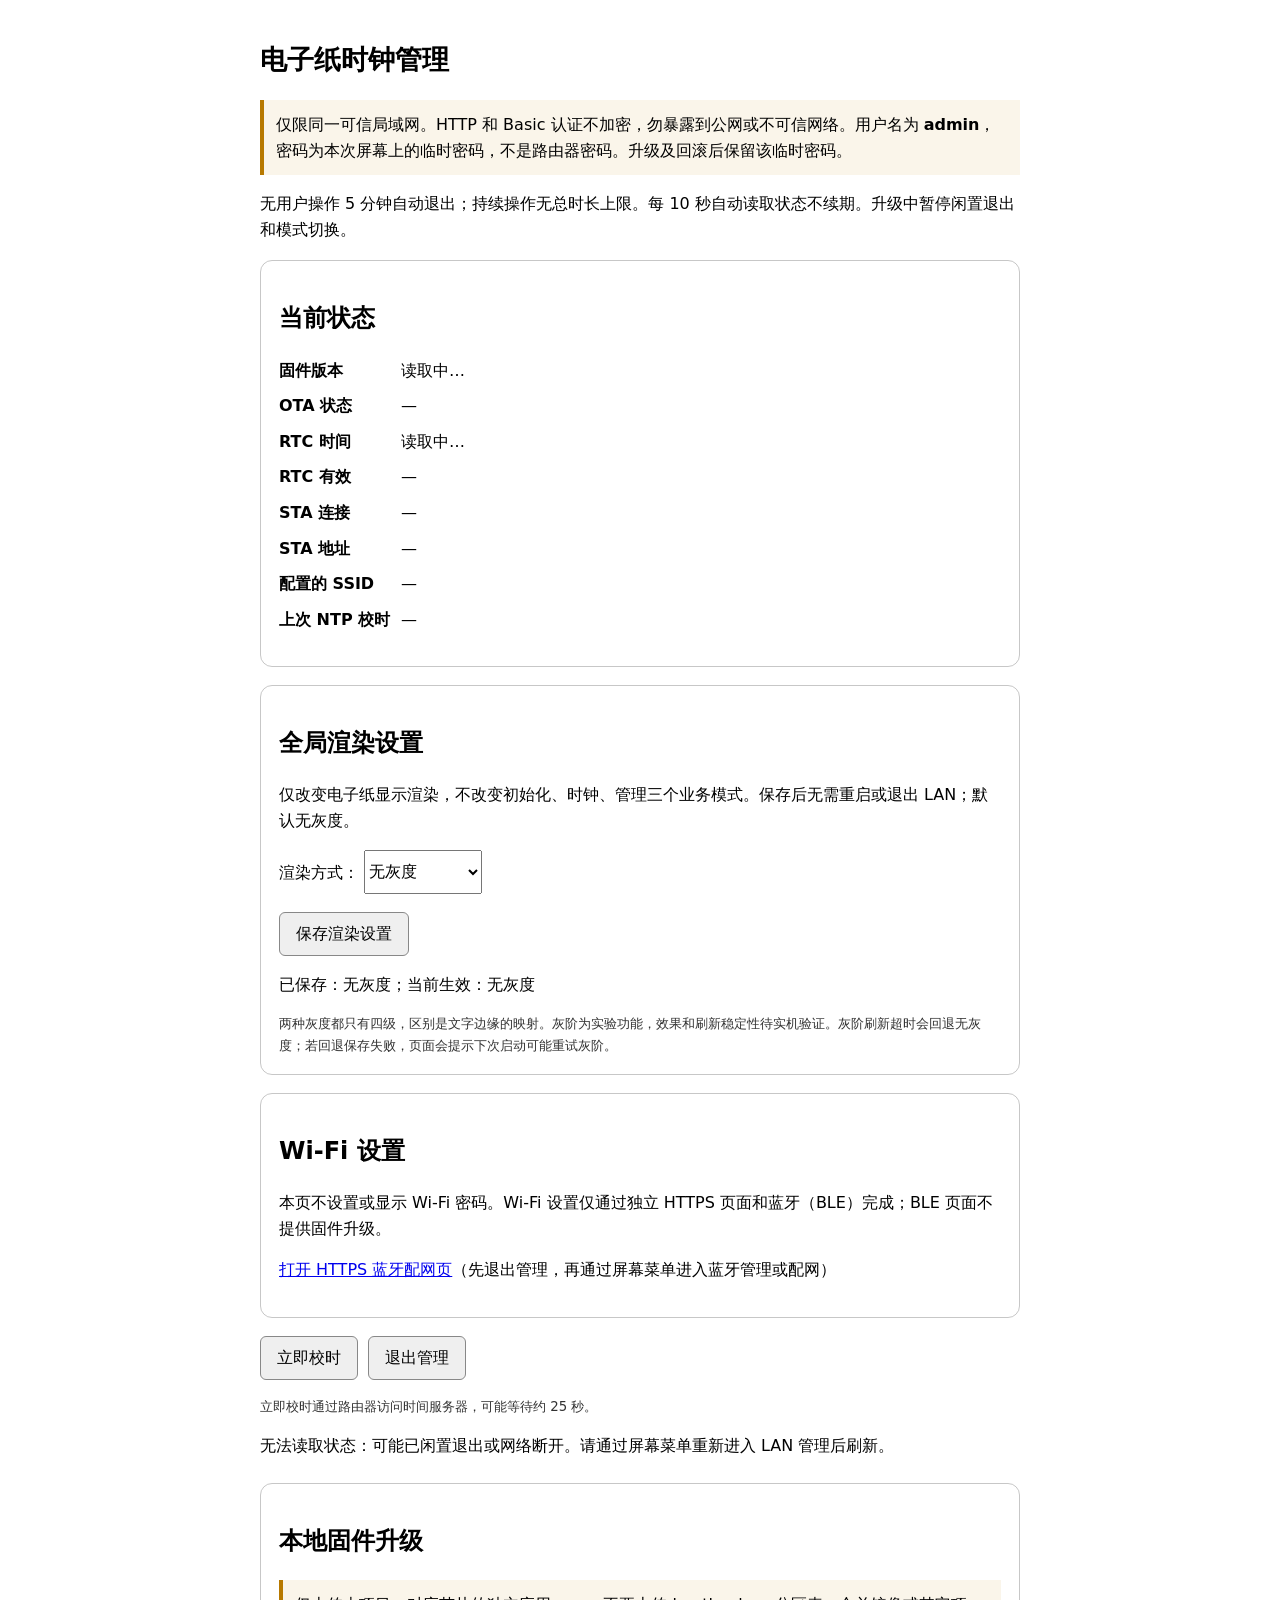
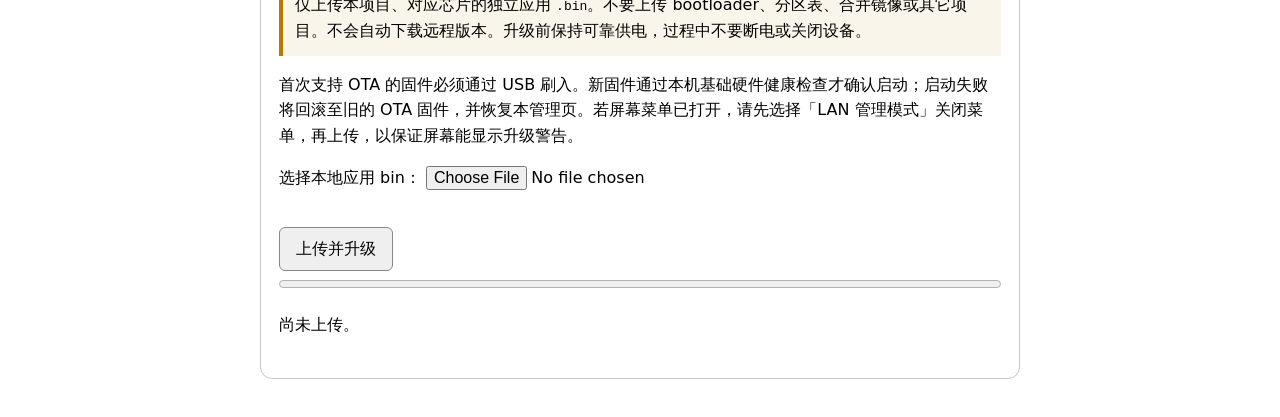
==== main/admin.html @ d1e7cb34 "Add persisted global mono, linear-gray and contour-gray rendering modes" ====
<!doctype html>
<html lang="zh-CN">
<head>
<meta charset="utf-8">
<meta name="viewport" content="width=device-width,initial-scale=1">
<title>电子纸时钟管理</title>
<style>
:root{color-scheme:light dark;font-family:system-ui,sans-serif;line-height:1.6}body{max-width:760px;margin:auto;padding:20px}h1{font-size:1.7rem}section{border:1px solid #8887;border-radius:12px;padding:18px;margin:18px 0}.notice{border-left:4px solid #b77900;padding:12px;background:#bb880015}dl{display:grid;grid-template-columns:7em 1fr;gap:10px}dt{font-weight:bold}dd{margin:0;overflow-wrap:anywhere}button,input,select{font:inherit;box-sizing:border-box;min-height:44px;max-width:100%}button{padding:8px 16px;cursor:pointer;border:1px solid #888;border-radius:6px}button:disabled{cursor:wait;opacity:.6}.actions{display:flex;flex-wrap:wrap;gap:10px;margin-top:18px}small{display:block;opacity:.8}#message,#ota-message{white-space:pre-wrap;overflow-wrap:anywhere;min-height:2em}progress{width:100%}@media(max-width:440px){body{padding:12px}section{padding:12px}dl{grid-template-columns:6em 1fr}.actions button{width:100%}}
</style>
</head>
<body>
<h1>电子纸时钟管理</h1>
<p class="notice">仅限同一可信局域网。HTTP 和 Basic 认证不加密，勿暴露到公网或不可信网络。用户名为 <b>admin</b>，密码为本次屏幕上的临时密码，不是路由器密码。升级及回滚后保留该临时密码。</p>
<p>无用户操作 5 分钟自动退出；持续操作无总时长上限。每 10 秒自动读取状态不续期。升级中暂停闲置退出和模式切换。</p>
<section aria-labelledby="status-title">
<h2 id="status-title">当前状态</h2>
<dl>
<dt>固件版本</dt><dd id="version">读取中…</dd>
<dt>OTA 状态</dt><dd id="ota-state">—</dd>
<dt>RTC 时间</dt><dd id="rtc">读取中…</dd>
<dt>RTC 有效</dt><dd id="valid">—</dd>
<dt>STA 连接</dt><dd id="connected">—</dd>
<dt>STA 地址</dt><dd id="ip">—</dd>
<dt>配置的 SSID</dt><dd id="ssid">—</dd>
<dt>上次 NTP 校时</dt><dd id="sync">—</dd>
</dl>
</section>
<section aria-labelledby="render-title">
<h2 id="render-title">全局渲染设置</h2>
<p>仅改变电子纸显示渲染，不改变初始化、时钟、管理三个业务模式。保存后无需重启或退出 LAN；默认无灰度。</p>
<label for="render-mode">渲染方式：</label>
<select id="render-mode">
<option value="mono">无灰度</option>
<option value="linear">线性灰度</option>
<option value="ink_match">轮廓匹配四灰</option>
</select>
<div class="actions"><button id="save-render" type="button">保存渲染设置</button></div>
<p>已保存：<span id="saved-render">无灰度</span>；当前生效：<span id="active-render">无灰度</span></p>
<p id="render-warning" role="status" aria-live="polite"></p>
<small>两种灰度都只有四级，区别是文字边缘的映射。灰阶为实验功能，效果和刷新稳定性待实机验证。灰阶刷新超时会回退无灰度；若回退保存失败，页面会提示下次启动可能重试灰阶。</small>
</section>
<section aria-labelledby="wifi-title">
<h2 id="wifi-title">Wi-Fi 设置</h2>
<p>本页不设置或显示 Wi-Fi 密码。Wi-Fi 设置仅通过独立 HTTPS 页面和蓝牙（BLE）完成；BLE 页面不提供固件升级。</p>
<p><a href="https://billxc.github.io/epaper-clock/" target="_blank" rel="noopener noreferrer">打开 HTTPS 蓝牙配网页</a>（先退出管理，再通过屏幕菜单进入蓝牙管理或配网）</p>
</section>
<div class="actions">
<button id="sync-now" type="button">立即校时</button>
<button id="exit" type="button">退出管理</button>
</div>
<p><small>立即校时通过路由器访问时间服务器，可能等待约 25 秒。</small></p>
<p id="message" role="status" aria-live="polite"></p>
<section aria-labelledby="ota-title">
<h2 id="ota-title">本地固件升级</h2>
<p class="notice">仅上传本项目、对应芯片的独立应用 <code>.bin</code>。不要上传 bootloader、分区表、合并镜像或其它项目。不会自动下载远程版本。升级前保持可靠供电，过程中不要断电或关闭设备。</p>
<p>首次支持 OTA 的固件必须通过 USB 刷入。新固件通过本机基础硬件健康检查才确认启动；启动失败将回滚至旧的 OTA 固件，并恢复本管理页。若屏幕菜单已打开，请先选择「LAN 管理模式」关闭菜单，再上传，以保证屏幕能显示升级警告。</p>
<label for="firmware">选择本地应用 bin：</label>
<input id="firmware" type="file" accept=".bin,application/octet-stream">
<div class="actions"><button id="upgrade" type="button">上传并升级</button></div>
<progress id="progress" value="0" max="100" aria-label="固件上传进度"></progress>
<p id="ota-message" role="status" aria-live="polite">尚未上传。</p>
</section>
<script>
'use strict';
const byId = id => document.getElementById(id);
let busy = false, ended = false, upgrading = false, baselineBoot = null;
let renderDirty = false;
const renderNames = {mono:'无灰度', linear:'线性灰度', ink_match:'轮廓匹配四灰'};
const canonicalRender = mode => Object.hasOwn(renderNames, mode) ? mode : 'mono';
const message = text => { byId('message').textContent = text; };
const otaMessage = text => { byId('ota-message').textContent = text; };
function controls(disabled) {
  document.querySelectorAll('button,input,select').forEach(el => { el.disabled = disabled; });
}
async function request(path, body, timeout = 35000) {
  const options = {credentials: 'same-origin', cache: 'no-store', signal: AbortSignal.timeout(timeout)};
  if (body !== undefined) {
    options.method = 'POST';
    options.headers = {'Content-Type': 'application/json'};
    options.body = JSON.stringify(body);
  }
  // Browser owns Basic auth. No password or recovery credential in JS/storage.
  const response = await fetch(path, options);
  const data = await response.json();
  if (!response.ok || data.ok === false) throw new Error(data.error || '请求失败');
  return data;
}
function render(data) {
  baselineBoot = data.boot_id;
  byId('version').textContent = data.appversion || '未知';
  // Old firmware/browser mocks lack these fields: retain the mono default.
  const saved = canonicalRender(data.render_mode);
  const active = canonicalRender(data.active_render_mode);
  byId('saved-render').textContent = renderNames[saved];
  byId('active-render').textContent = renderNames[active];
  byId('render-warning').textContent = data.render_warning || '';
  // Polling reports the device state but never clobbers an unsaved selection.
  if (!renderDirty) byId('render-mode').value = saved;
  byId('rtc').textContent = data.rtc_time || '无有效时间';
  byId('valid').textContent = data.rtc_valid ? '有效' : '无效，建议校时';
  byId('connected').textContent = data.sta_connected ? '已连接' : '未连接';
  byId('ip').textContent = data.sta_ip || '—';
  byId('ssid').textContent = data.ssid || '未配置';
  byId('sync').textContent = data.last_sync > 0 ? new Date(data.last_sync * 1000).toLocaleString() : '尚无成功记录';
  const ota = data.ota || {};
  const names = {idle:'待机', uploading:'上传中', verifying:'校验中', rebooting:'重启中', success:'升级成功', rollback:'已回滚', error:'升级失败'};
  byId('ota-state').textContent = `${names[ota.state] || ota.state || '未知'}：${ota.message || ''}`;
}
async function poll() {
  if (busy || ended) return;
  try {
    const data = await request('/api/status');
    if (ended || busy) return;
    render(data);
    // Also handle another browser uploading or a page refreshed during reboot.
    if (data.ota && data.ota.busy) {
      busy = upgrading = true;
      controls(true);
      otaMessage('设备正在升级，请勿断电。等待重启并自动重连…');
      void reconnect(data.boot_id);
    }
  } catch (_) {
    if (!ended && !busy) message('无法读取状态：可能已闲置退出或网络断开。请通过屏幕菜单重新进入 LAN 管理后刷新。');
  }
}
async function command(path, exits) {
  if (busy || ended) return;
  busy = true;
  controls(true);
  message(path === '/api/sync' ? '正在校时，请稍候（最多约 25 秒）…' : '正在退出…');
  try {
    await request(path, {});
    if (exits) {
      ended = true;
      clearInterval(timer);
      message('已退出管理，可关闭此页面。');
    } else message('校时成功。');
  } catch (error) {
    message(`操作未确认成功：${error.message}。请确认设备状态。`);
  } finally {
    busy = false;
    if (!ended) { controls(false); void poll(); }
  }
}
byId('render-mode').addEventListener('change', () => { renderDirty = true; });
byId('save-render').addEventListener('click', async event => {
  if (!event.isTrusted || busy || ended) return;
  const mode = byId('render-mode').value;
  busy = true;
  controls(true);
  message('正在保存渲染设置…');
  try {
    const data = await request('/api/render-mode', {mode});
    renderDirty = false;
    render(data);
    message(`渲染设置已保存：${renderNames[canonicalRender(data.render_mode)]}；当前生效：${renderNames[canonicalRender(data.active_render_mode)]}。不同则等待屏幕安全刷新，页面会自动更新。`);
  } catch (error) {
    // Keep the user's selection for retry, including after a 409 or NVS error.
    renderDirty = true;
    message(`渲染设置未确认保存：${error.message}。请查看已保存状态后重试。`);
  } finally {
    busy = false;
    if (!ended) { controls(false); void poll(); }
  }
});
// Only trusted, explicit user click/key events renew the session; no timers,
// load events, pointer motion, focus, synthetic events or polling renew it.
let lastActivity = -Infinity;
function activity(event) {
  if (!event.isTrusted || ended || busy || event.repeat) return;
  const now = performance.now();
  if (now - lastActivity < 1500) return;
  lastActivity = now;
  void request('/api/activity', {}).catch(() => {});
}
document.addEventListener('click', activity, true);
document.addEventListener('keydown', activity, true);
byId('sync-now').addEventListener('click', event => { if (event.isTrusted) void command('/api/sync', false); });
byId('exit').addEventListener('click', event => { if (event.isTrusted) void command('/api/exit', true); });
const sleep = ms => new Promise(resolve => setTimeout(resolve, ms));
async function reconnect(oldBoot) {
  // GET only: reconnection never holds the 5-minute management window open.
  const deadline = Date.now() + 240000;
  for (let attempt = 0; attempt < 90 && Date.now() < deadline; ++attempt) {
    await sleep(2000);
    try {
      const data = await request('/api/status', undefined, 3000);
      const ota = data.ota || {};
      if (data.boot_id !== oldBoot && (ota.state === 'success' || ota.state === 'rollback')) {
        render(data);
        otaMessage(ota.state === 'success'
          ? `升级成功，已重新连接。当前版本：${data.appversion}（目标：${ota.expected_version}）。闲置 5 分钟返回时钟。`
          : `新固件未成功启动，已回滚并恢复服务。当前版本：${data.appversion}；尝试版本：${ota.expected_version}。`);
        busy = upgrading = false;
        controls(false);
        return;
      }
      if (ota.state === 'error' && !ota.busy) {
        render(data);
        otaMessage(`升级失败：${ota.message}。未切换启动固件，可重新选择文件上传。`);
        busy = upgrading = false;
        controls(false);
        return;
      }
      if (data.boot_id === oldBoot && !ota.busy &&
          ['idle', 'success', 'rollback'].includes(ota.state)) {
        render(data);
        otaMessage('设备仍在原管理会话，未确认本次上传/重启。旧固件继续服务，可重新上传；不是新的升级成功结果。');
        busy = upgrading = false;
        controls(false);
        return;
      }
    } catch (_) { /* Reboot temporarily removes the HTTP server. */ }
  }
  busy = upgrading = false;
  controls(false);
  otaMessage('未能确认重启结果。请查看屏幕；如已闲置退出，请重新进入 LAN 管理并刷新。不要在状态不明时断电。');
}
byId('upgrade').addEventListener('click', async event => {
  if (!event.isTrusted || busy || ended) return;
  const file = byId('firmware').files[0];
  if (!file || !/\.bin$/i.test(file.name) || !file.size) {
    otaMessage('请选择非空的本地应用 .bin 文件。');
    return;
  }
  busy = upgrading = true;
  controls(true);
  let oldBoot;
  try {
    // Fresh discriminator prevents confusing a previous OTA result with this
    // upload, including when the new build deliberately keeps the same version.
    const data = await request('/api/status');
    oldBoot = data.boot_id;
  } catch (_) {
    otaMessage('无法连接设备，未开始上传。请确认仍处于 LAN 管理。');
    busy = upgrading = false;
    controls(false);
    return;
  }
  const xhr = new XMLHttpRequest();
  xhr.open('POST', '/api/ota');
  xhr.withCredentials = true;
  xhr.timeout = 660000;
  xhr.setRequestHeader('Content-Type', 'application/octet-stream');
  byId('progress').value = 0;
  otaMessage('正在上传 0%，请勿断电…');
  xhr.upload.onprogress = progress => {
    if (progress.lengthComputable) {
      const percent = Math.round(progress.loaded / progress.total * 100);
      byId('progress').value = percent;
      otaMessage(`正在上传 ${percent}%，请勿断电…`);
    }
  };
  xhr.upload.onload = () => {
    byId('progress').removeAttribute('value');
    otaMessage('上传完成，设备正在写入/校验镜像，请勿断电…');
  };
  xhr.onload = () => {
    if (xhr.status >= 200 && xhr.status < 300) {
      otaMessage('校验通过，正在重启。自动重连并确认新版本/回滚结果…');
      void reconnect(oldBoot);
    } else {
      let reason = '上传被拒绝';
      try { reason = JSON.parse(xhr.responseText).error || reason; } catch (_) {}
      otaMessage(`升级失败：${reason}。可重新选择文件上传。`);
      busy = upgrading = false;
      controls(false);
      void poll();
    }
  };
  const uncertain = () => {
    otaMessage('连接中断，正在确认：未完整上传会被丢弃；如校验已完成则可能正在重启…');
    void reconnect(oldBoot);
  };
  xhr.onerror = uncertain;
  xhr.ontimeout = uncertain;
  xhr.onabort = uncertain;
  xhr.send(file); // Raw File stream, no base64, FormData or whole-file RAM copy.
});
window.addEventListener('beforeunload', event => {
  if (upgrading) { event.preventDefault(); event.returnValue = ''; }
});
const timer = setInterval(poll, 10000);
void poll();
</script>
</body>
</html>
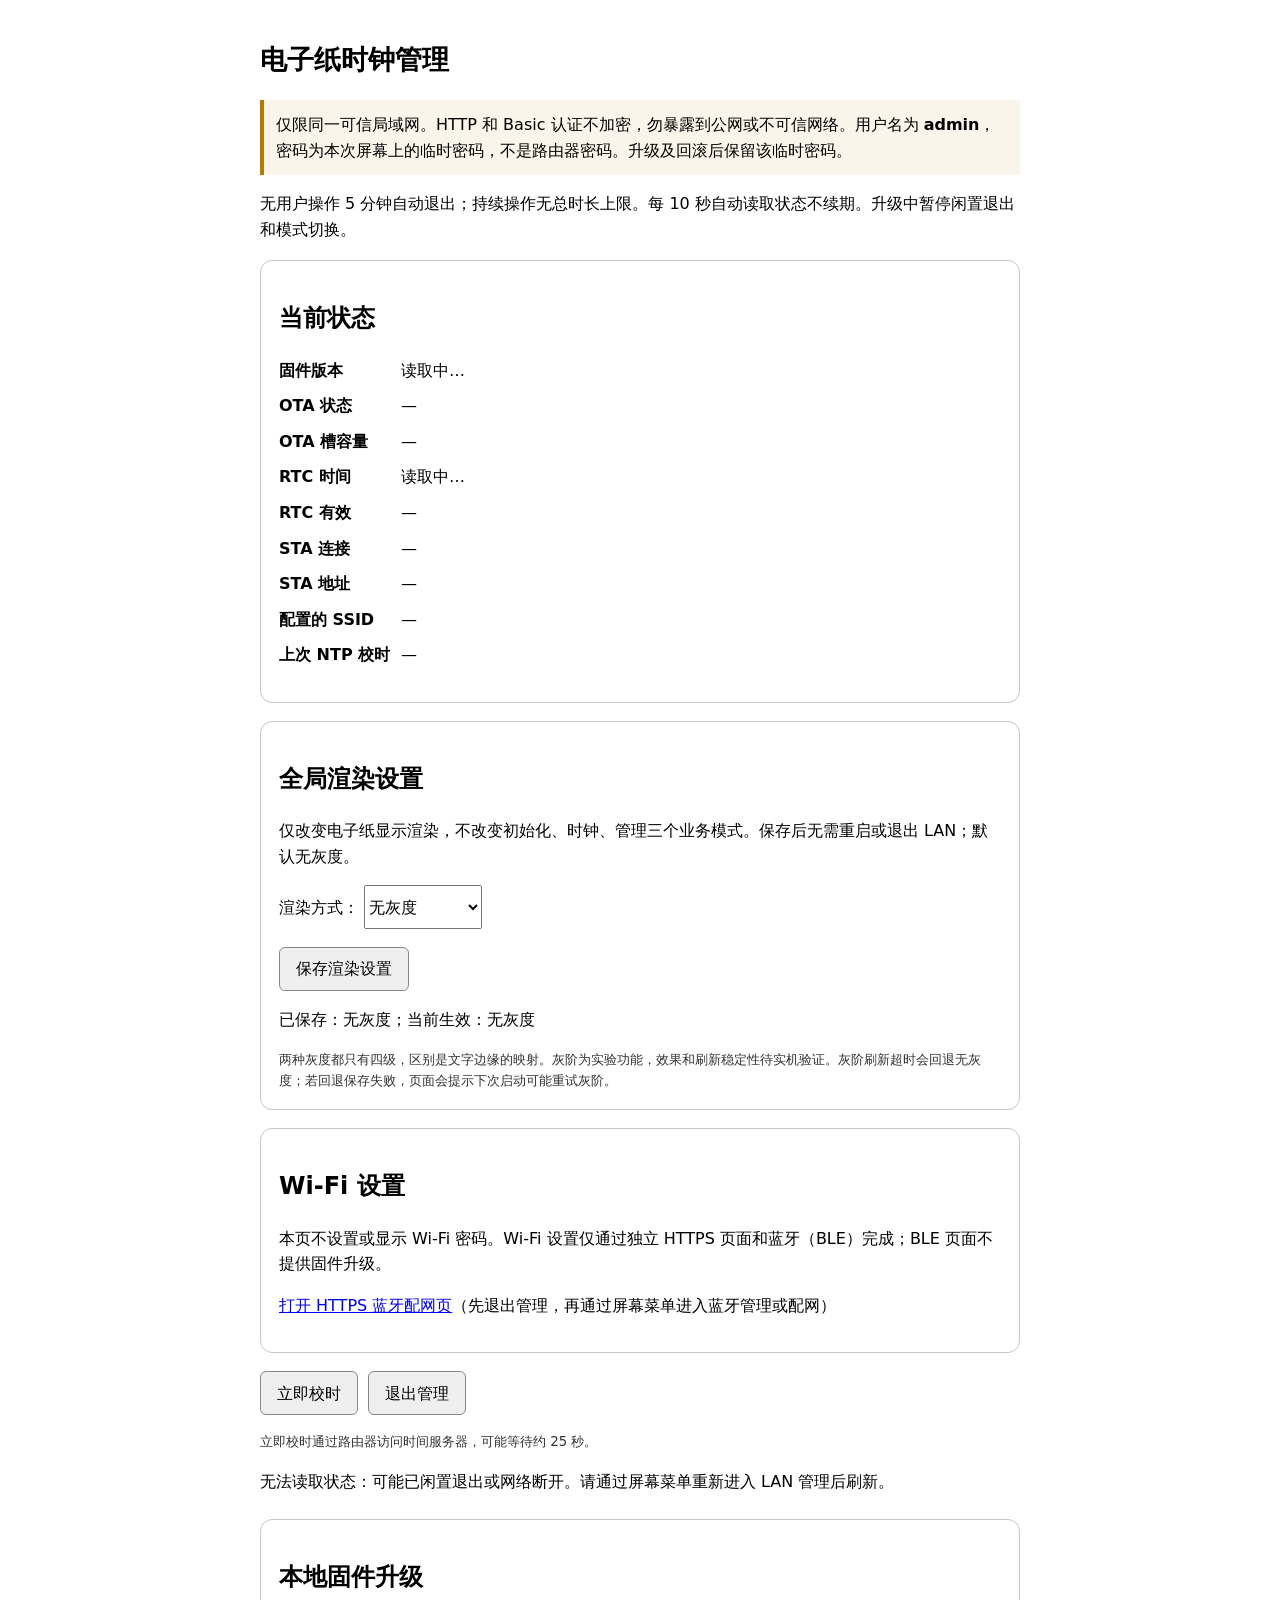
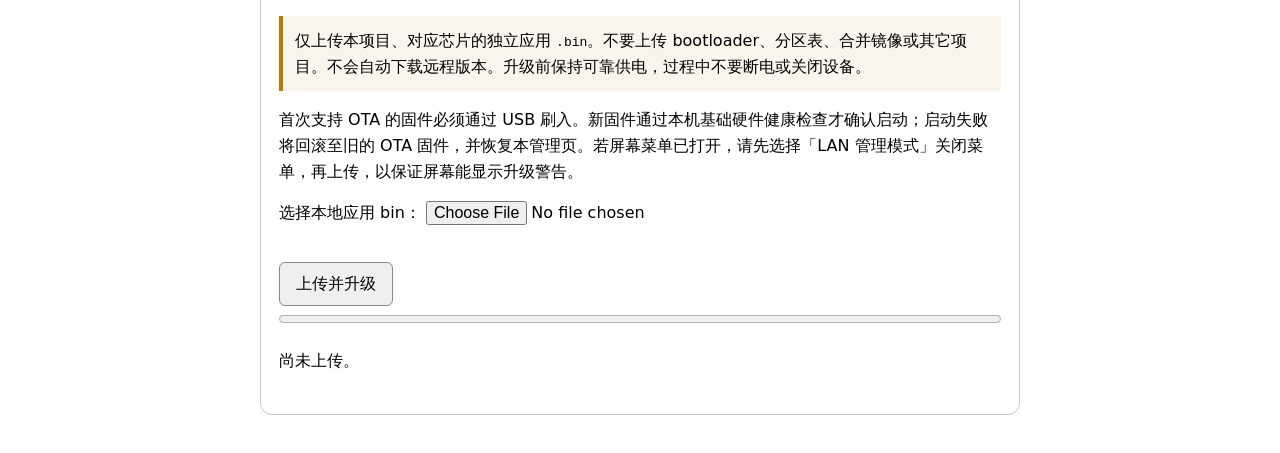
==== commit 432d9445: "Expand dual OTA slots to 7.5 MiB and report runtime capacity" ====
--- a/main/admin.html
+++ b/main/admin.html
@@ -17,6 +17,7 @@
 <dl>
 <dt>固件版本</dt><dd id="version">读取中…</dd>
 <dt>OTA 状态</dt><dd id="ota-state">—</dd>
+<dt>OTA 槽容量</dt><dd id="ota-capacity">—</dd>
 <dt>RTC 时间</dt><dd id="rtc">读取中…</dd>
 <dt>RTC 有效</dt><dd id="valid">—</dd>
 <dt>STA 连接</dt><dd id="connected">—</dd>
@@ -103,6 +104,8 @@
   byId('ssid').textContent = data.ssid || '未配置';
   byId('sync').textContent = data.last_sync > 0 ? new Date(data.last_sync * 1000).toLocaleString() : '尚无成功记录';
   const ota = data.ota || {};
+  const capacity = bytes => bytes > 0 ? `${(bytes / 1048576).toFixed(2)}MiB` : '未知';
+  byId('ota-capacity').textContent = `当前 ${capacity(ota.current_slot_bytes)} / 另一槽 ${capacity(ota.next_slot_bytes)}`;
   const names = {idle:'待机', uploading:'上传中', verifying:'校验中', rebooting:'重启中', success:'升级成功', rollback:'已回滚', error:'升级失败'};
   byId('ota-state').textContent = `${names[ota.state] || ota.state || '未知'}：${ota.message || ''}`;
 }
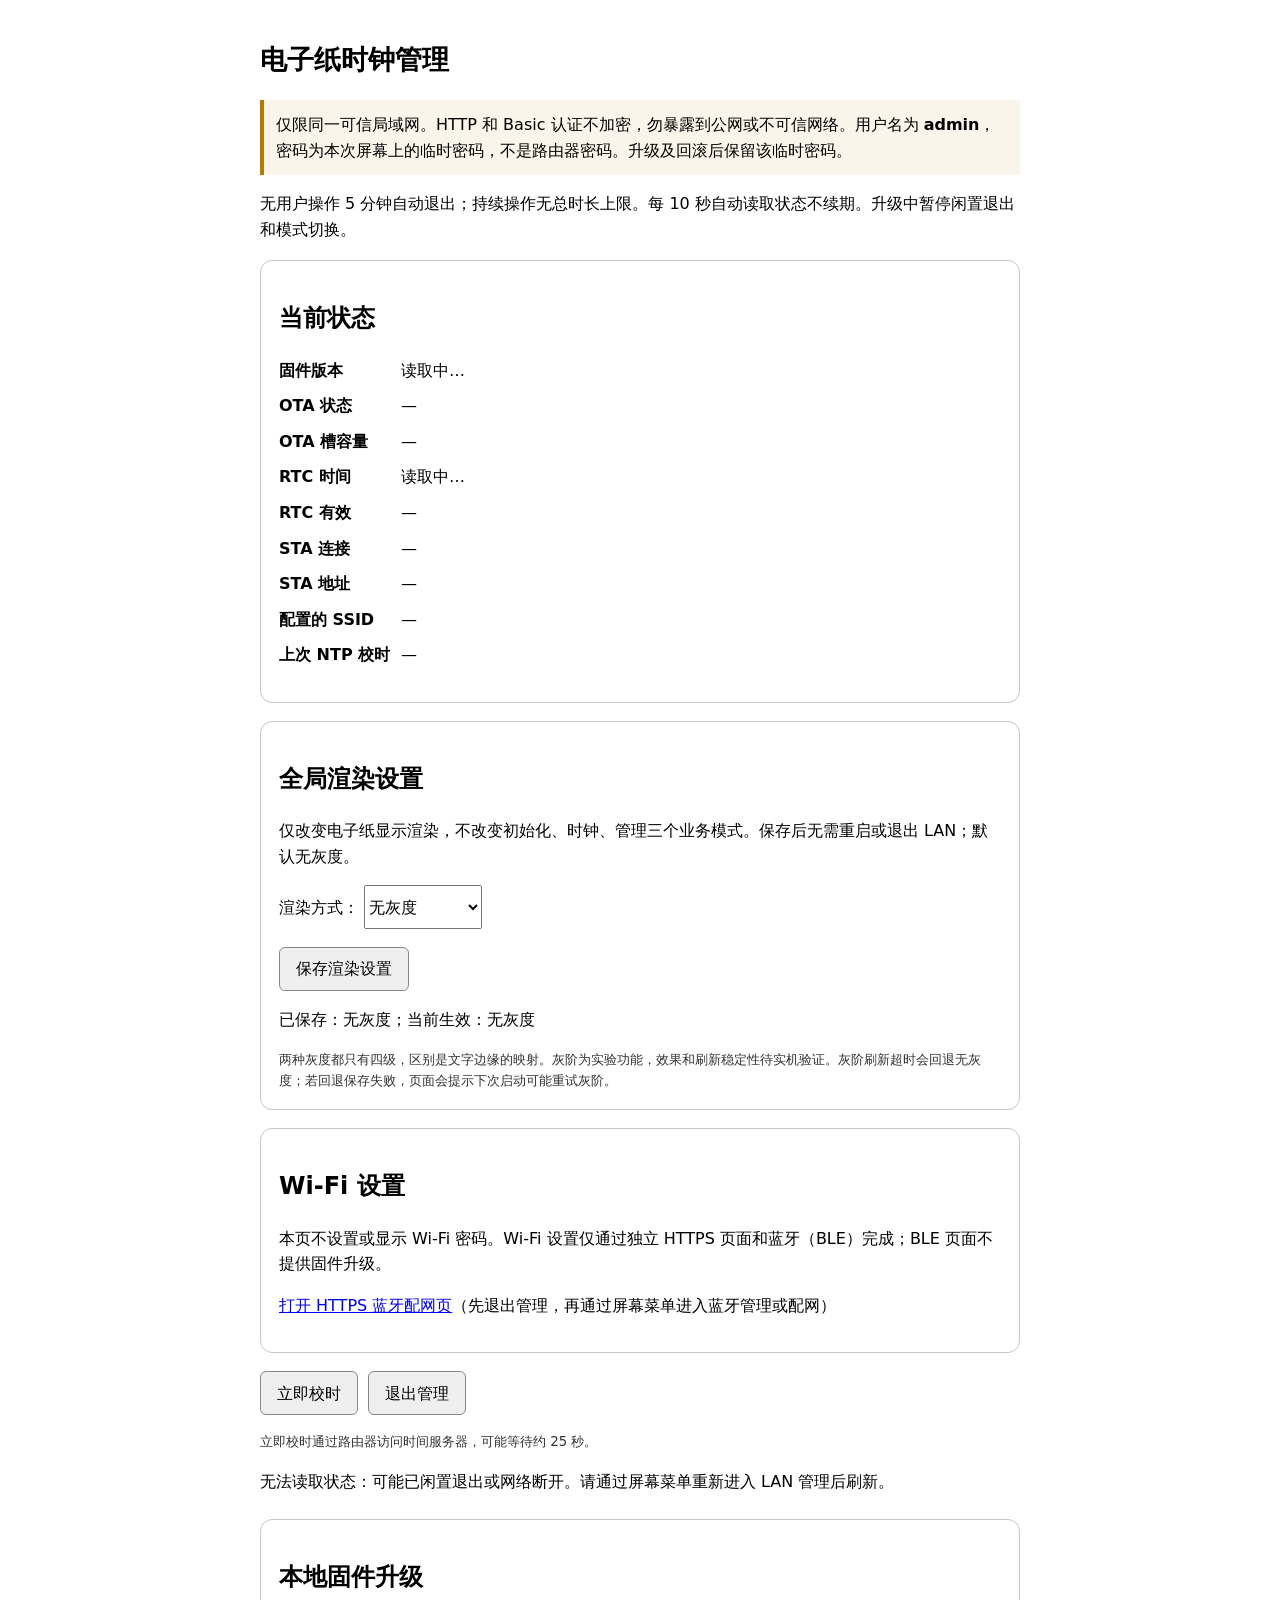
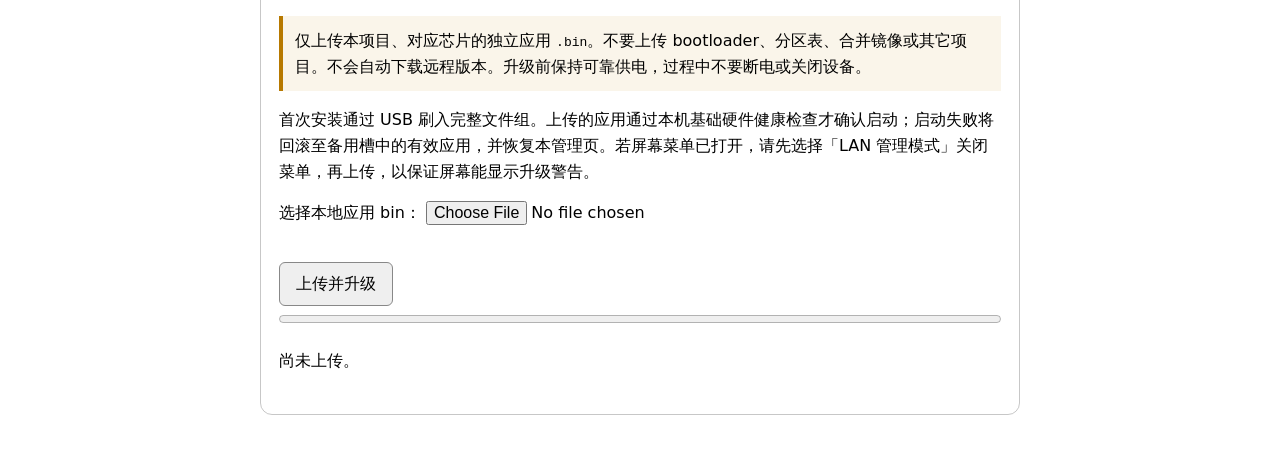
==== commit 969456ab: "Keep only the current flash layout and remove migration history docs" ====
--- a/main/admin.html
+++ b/main/admin.html
@@ -54,7 +54,7 @@
 <section aria-labelledby="ota-title">
 <h2 id="ota-title">本地固件升级</h2>
 <p class="notice">仅上传本项目、对应芯片的独立应用 <code>.bin</code>。不要上传 bootloader、分区表、合并镜像或其它项目。不会自动下载远程版本。升级前保持可靠供电，过程中不要断电或关闭设备。</p>
-<p>首次支持 OTA 的固件必须通过 USB 刷入。新固件通过本机基础硬件健康检查才确认启动；启动失败将回滚至旧的 OTA 固件，并恢复本管理页。若屏幕菜单已打开，请先选择「LAN 管理模式」关闭菜单，再上传，以保证屏幕能显示升级警告。</p>
+<p>首次安装通过 USB 刷入完整文件组。上传的应用通过本机基础硬件健康检查才确认启动；启动失败将回滚至备用槽中的有效应用，并恢复本管理页。若屏幕菜单已打开，请先选择「LAN 管理模式」关闭菜单，再上传，以保证屏幕能显示升级警告。</p>
 <label for="firmware">选择本地应用 bin：</label>
 <input id="firmware" type="file" accept=".bin,application/octet-stream">
 <div class="actions"><button id="upgrade" type="button">上传并升级</button></div>
@@ -89,7 +89,7 @@
 function render(data) {
   baselineBoot = data.boot_id;
   byId('version').textContent = data.appversion || '未知';
-  // Old firmware/browser mocks lack these fields: retain the mono default.
+  // Missing render fields retain the monochrome default.
   const saved = canonicalRender(data.render_mode);
   const active = canonicalRender(data.active_render_mode);
   byId('saved-render').textContent = renderNames[saved];
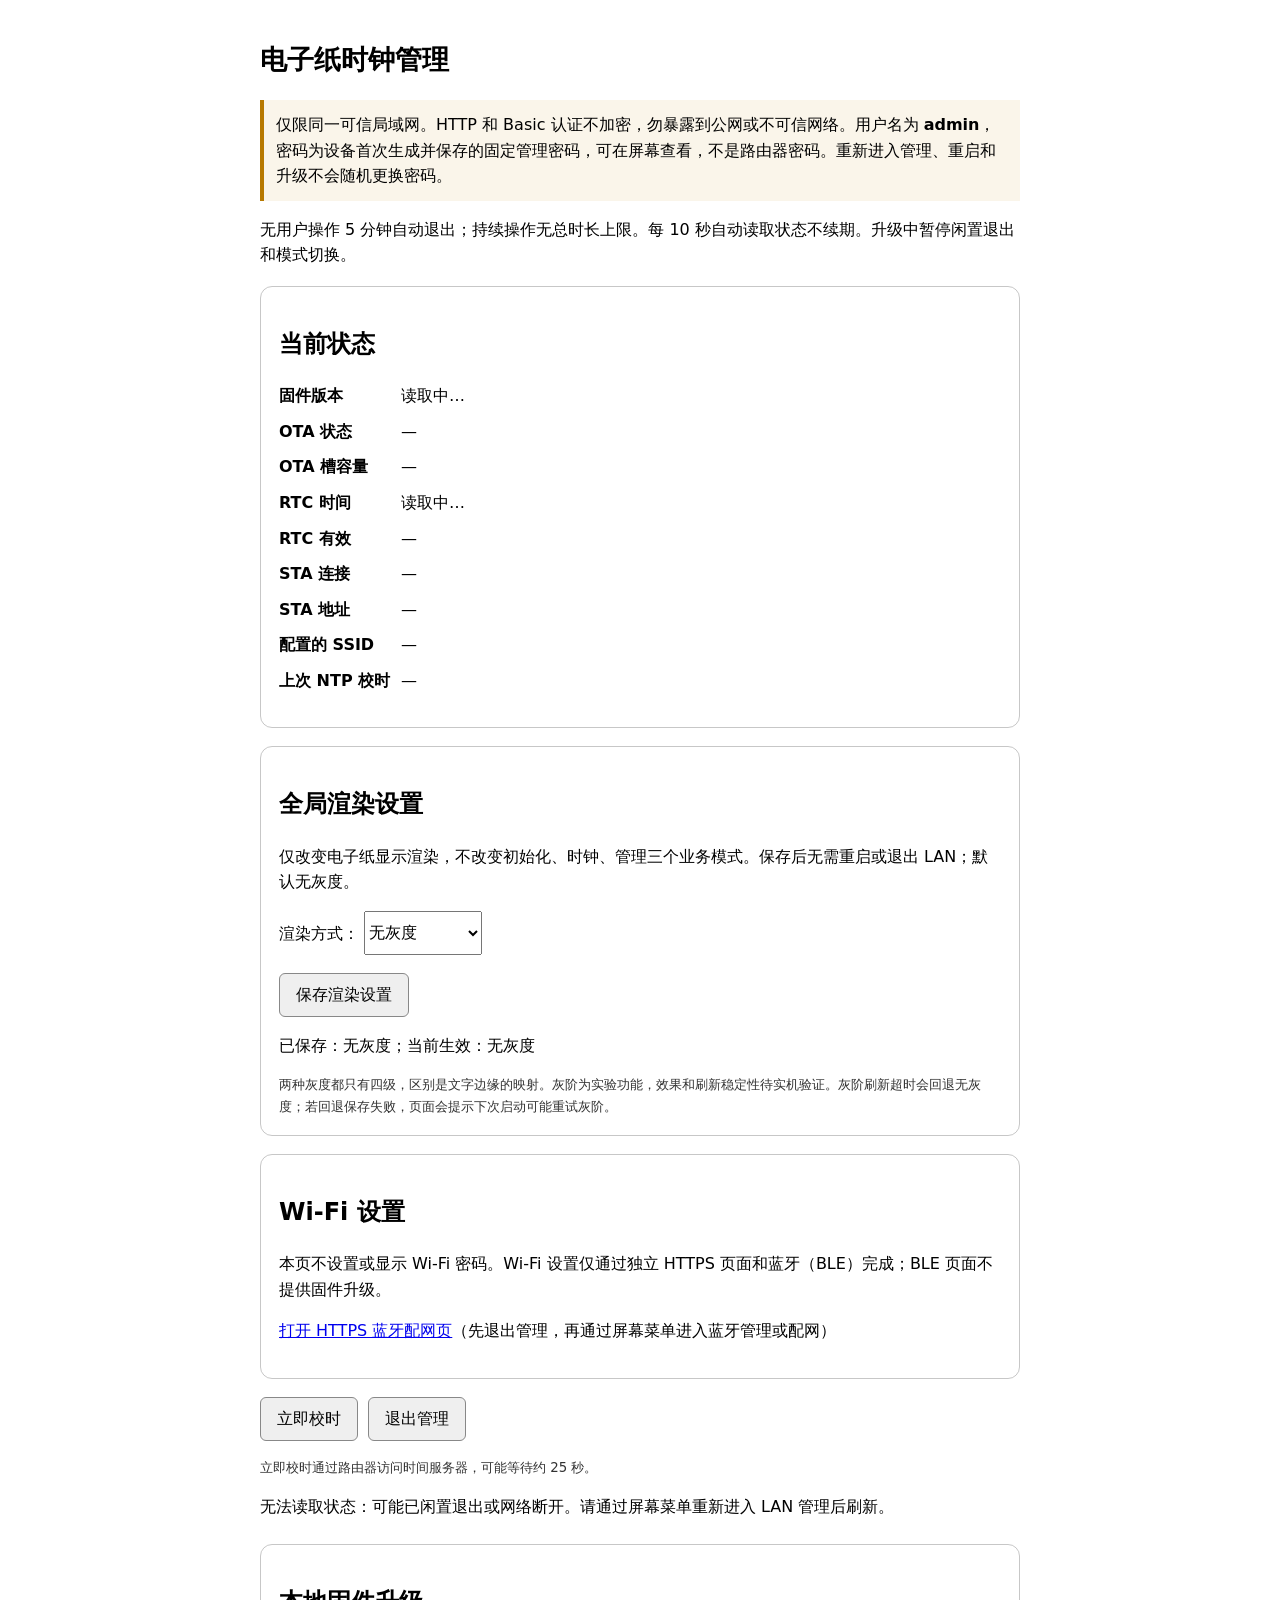
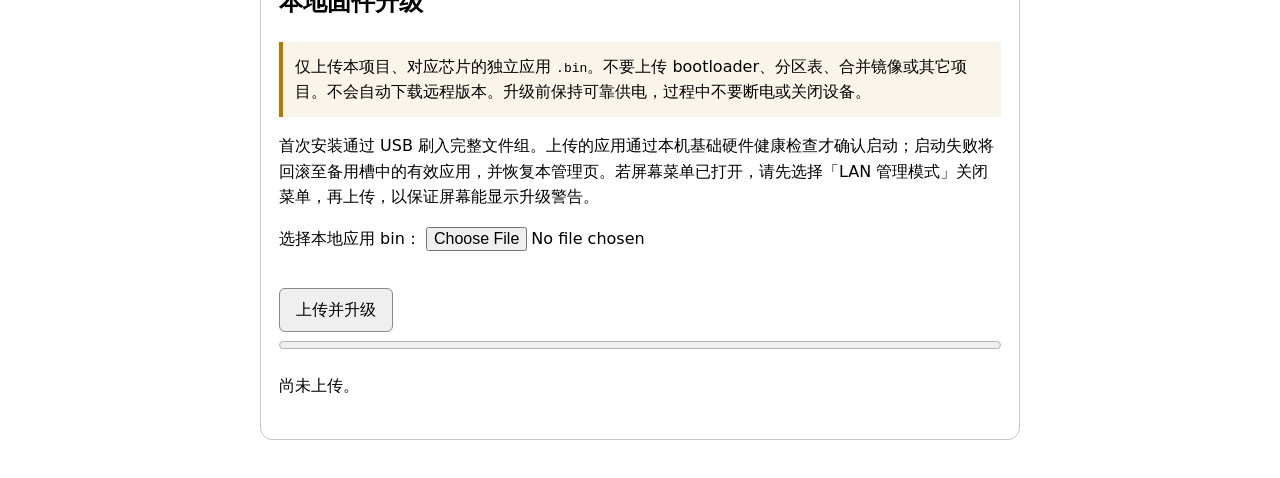
==== commit 4bbd1ded: "Persist LAN credentials and keep monochrome cache aligned with the panel" ====
--- a/main/admin.html
+++ b/main/admin.html
@@ -10,7 +10,7 @@
 </head>
 <body>
 <h1>电子纸时钟管理</h1>
-<p class="notice">仅限同一可信局域网。HTTP 和 Basic 认证不加密，勿暴露到公网或不可信网络。用户名为 <b>admin</b>，密码为本次屏幕上的临时密码，不是路由器密码。升级及回滚后保留该临时密码。</p>
+<p class="notice">仅限同一可信局域网。HTTP 和 Basic 认证不加密，勿暴露到公网或不可信网络。用户名为 <b>admin</b>，密码为设备首次生成并保存的固定管理密码，可在屏幕查看，不是路由器密码。重新进入管理、重启和升级不会随机更换密码。</p>
 <p>无用户操作 5 分钟自动退出；持续操作无总时长上限。每 10 秒自动读取状态不续期。升级中暂停闲置退出和模式切换。</p>
 <section aria-labelledby="status-title">
 <h2 id="status-title">当前状态</h2>
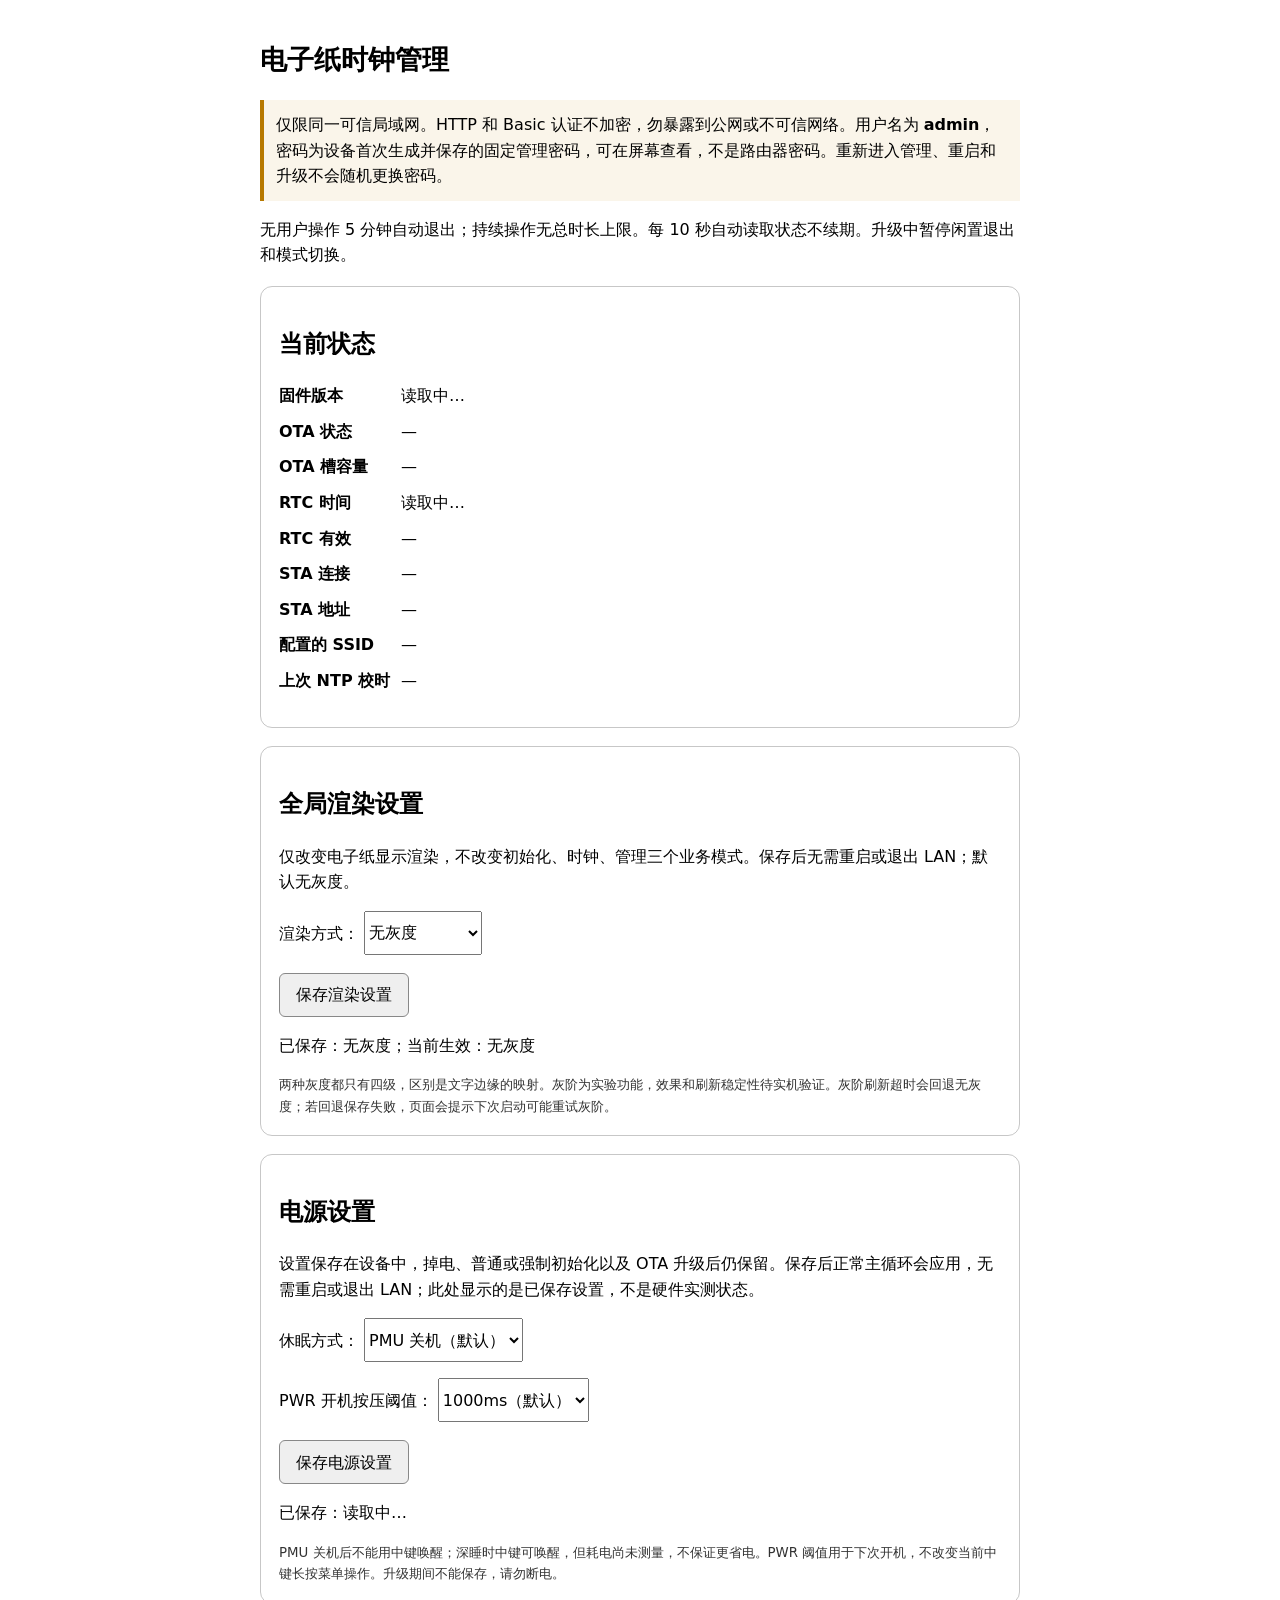
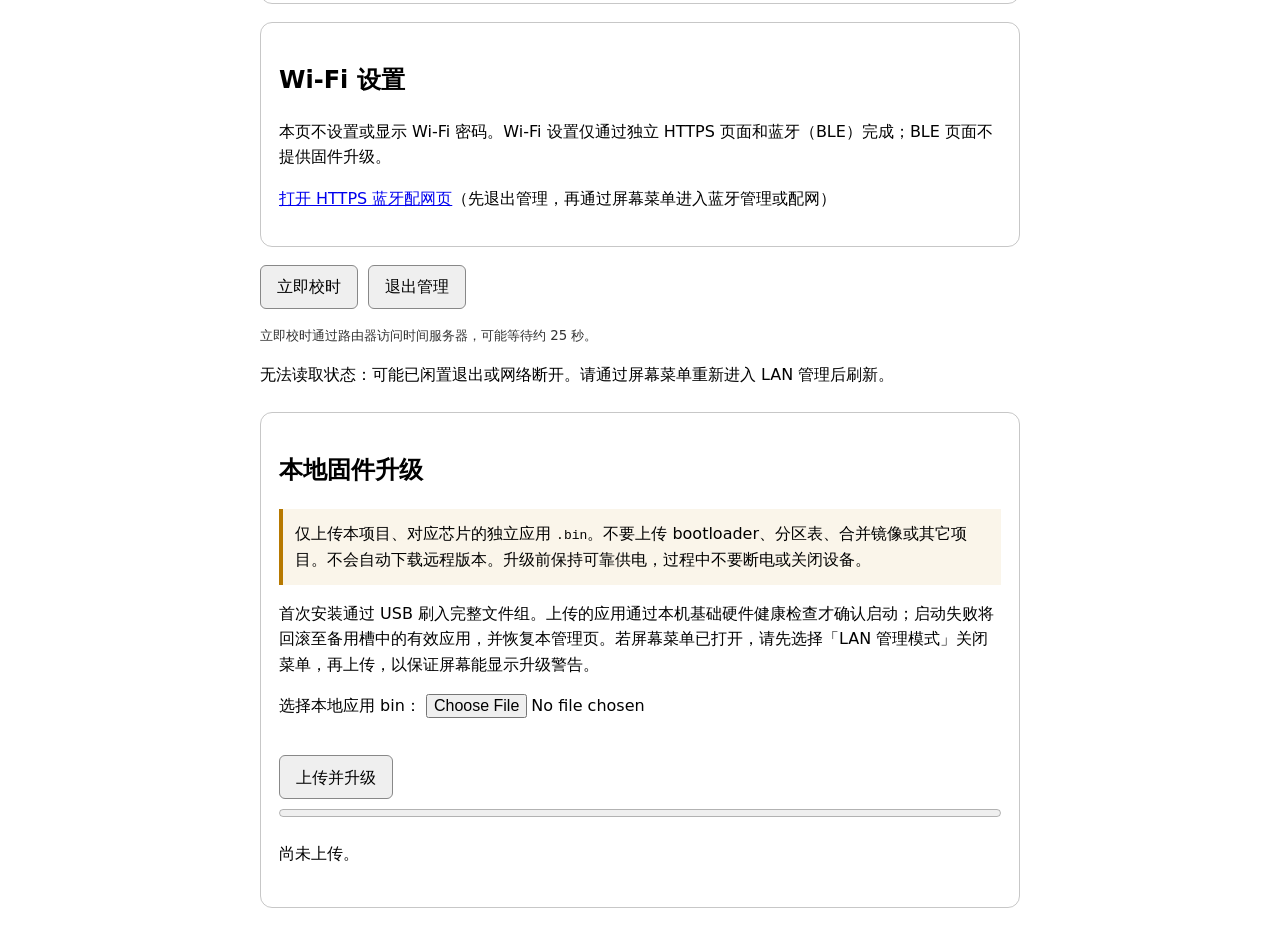
==== commit e4066bfe: "Add persistent sleep strategy and PWR power-on timing settings" ====
--- a/main/admin.html
+++ b/main/admin.html
@@ -40,6 +40,27 @@
 <p id="render-warning" role="status" aria-live="polite"></p>
 <small>两种灰度都只有四级，区别是文字边缘的映射。灰阶为实验功能，效果和刷新稳定性待实机验证。灰阶刷新超时会回退无灰度；若回退保存失败，页面会提示下次启动可能重试灰阶。</small>
 </section>
+<section aria-labelledby="power-title">
+<h2 id="power-title">电源设置</h2>
+<p>设置保存在设备中，掉电、普通或强制初始化以及 OTA 升级后仍保留。保存后正常主循环会应用，无需重启或退出 LAN；此处显示的是已保存设置，不是硬件实测状态。</p>
+<p><label for="sleep-mode">休眠方式：</label>
+<select id="sleep-mode">
+<option value="pmu">PMU 关机（默认）</option>
+<option value="deep_sleep">ESP 深睡</option>
+</select></p>
+<p><label for="pwr-on-ms">PWR 开机按压阈值：</label>
+<select id="pwr-on-ms">
+<option value="128">128ms</option>
+<option value="512">512ms</option>
+<option value="1000" selected>1000ms（默认）</option>
+<option value="2000">2000ms</option>
+</select></p>
+<div class="actions"><button id="save-power" type="button">保存电源设置</button></div>
+<p>已保存：<span id="saved-power">读取中…</span></p>
+<p id="power-warning" role="status" aria-live="polite"></p>
+<p id="power-message" role="status" aria-live="polite"></p>
+<small>PMU 关机后不能用中键唤醒；深睡时中键可唤醒，但耗电尚未测量，不保证更省电。PWR 阈值用于下次开机，不改变当前中键长按菜单操作。升级期间不能保存，请勿断电。</small>
+</section>
 <section aria-labelledby="wifi-title">
 <h2 id="wifi-title">Wi-Fi 设置</h2>
 <p>本页不设置或显示 Wi-Fi 密码。Wi-Fi 设置仅通过独立 HTTPS 页面和蓝牙（BLE）完成；BLE 页面不提供固件升级。</p>
@@ -65,7 +86,8 @@
 'use strict';
 const byId = id => document.getElementById(id);
 let busy = false, ended = false, upgrading = false, baselineBoot = null;
-let renderDirty = false;
+let renderDirty = false, powerDirty = false;
+const sleepNames = {pmu:'PMU 关机', deep_sleep:'ESP 深睡'};
 const renderNames = {mono:'无灰度', linear:'线性灰度', ink_match:'轮廓匹配四灰'};
 const canonicalRender = mode => Object.hasOwn(renderNames, mode) ? mode : 'mono';
 const message = text => { byId('message').textContent = text; };
@@ -85,6 +107,15 @@
   const data = await response.json();
   if (!response.ok || data.ok === false) throw new Error(data.error || '请求失败');
   return data;
+}
+function renderPower(power) {
+  if (!power) return;
+  byId('saved-power').textContent = `${sleepNames[power.sleep_mode] || '未知'} / ${power.pwr_on_ms}ms`;
+  byId('power-warning').textContent = power.warning || '';
+  if (!powerDirty) {
+    byId('sleep-mode').value = power.sleep_mode;
+    byId('pwr-on-ms').value = String(power.pwr_on_ms);
+  }
 }
 function render(data) {
   baselineBoot = data.boot_id;
@@ -97,6 +128,7 @@
   byId('render-warning').textContent = data.render_warning || '';
   // Polling reports the device state but never clobbers an unsaved selection.
   if (!renderDirty) byId('render-mode').value = saved;
+  renderPower(data.power);
   byId('rtc').textContent = data.rtc_time || '无有效时间';
   byId('valid').textContent = data.rtc_valid ? '有效' : '无效，建议校时';
   byId('connected').textContent = data.sta_connected ? '已连接' : '未连接';
@@ -161,6 +193,27 @@
     // Keep the user's selection for retry, including after a 409 or NVS error.
     renderDirty = true;
     message(`渲染设置未确认保存：${error.message}。请查看已保存状态后重试。`);
+  } finally {
+    busy = false;
+    if (!ended) { controls(false); void poll(); }
+  }
+});
+byId('sleep-mode').addEventListener('change', () => { powerDirty = true; });
+byId('pwr-on-ms').addEventListener('change', () => { powerDirty = true; });
+byId('save-power').addEventListener('click', async event => {
+  if (!event.isTrusted || busy || ended) return;
+  const settings = {sleep_mode: byId('sleep-mode').value, pwr_on_ms: Number(byId('pwr-on-ms').value)};
+  busy = true;
+  controls(true);
+  byId('power-message').textContent = '正在保存电源设置…';
+  try {
+    const data = await request('/api/power-settings', settings);
+    powerDirty = false;
+    renderPower(data.power);
+    byId('power-message').textContent = '电源设置已保存，正常主循环会应用；PWR 阈值用于下次开机，无需重启。';
+  } catch (error) {
+    powerDirty = true;
+    byId('power-message').textContent = `电源设置未确认保存：${error.message}。请查看已保存状态后重试。`;
   } finally {
     busy = false;
     if (!ended) { controls(false); void poll(); }
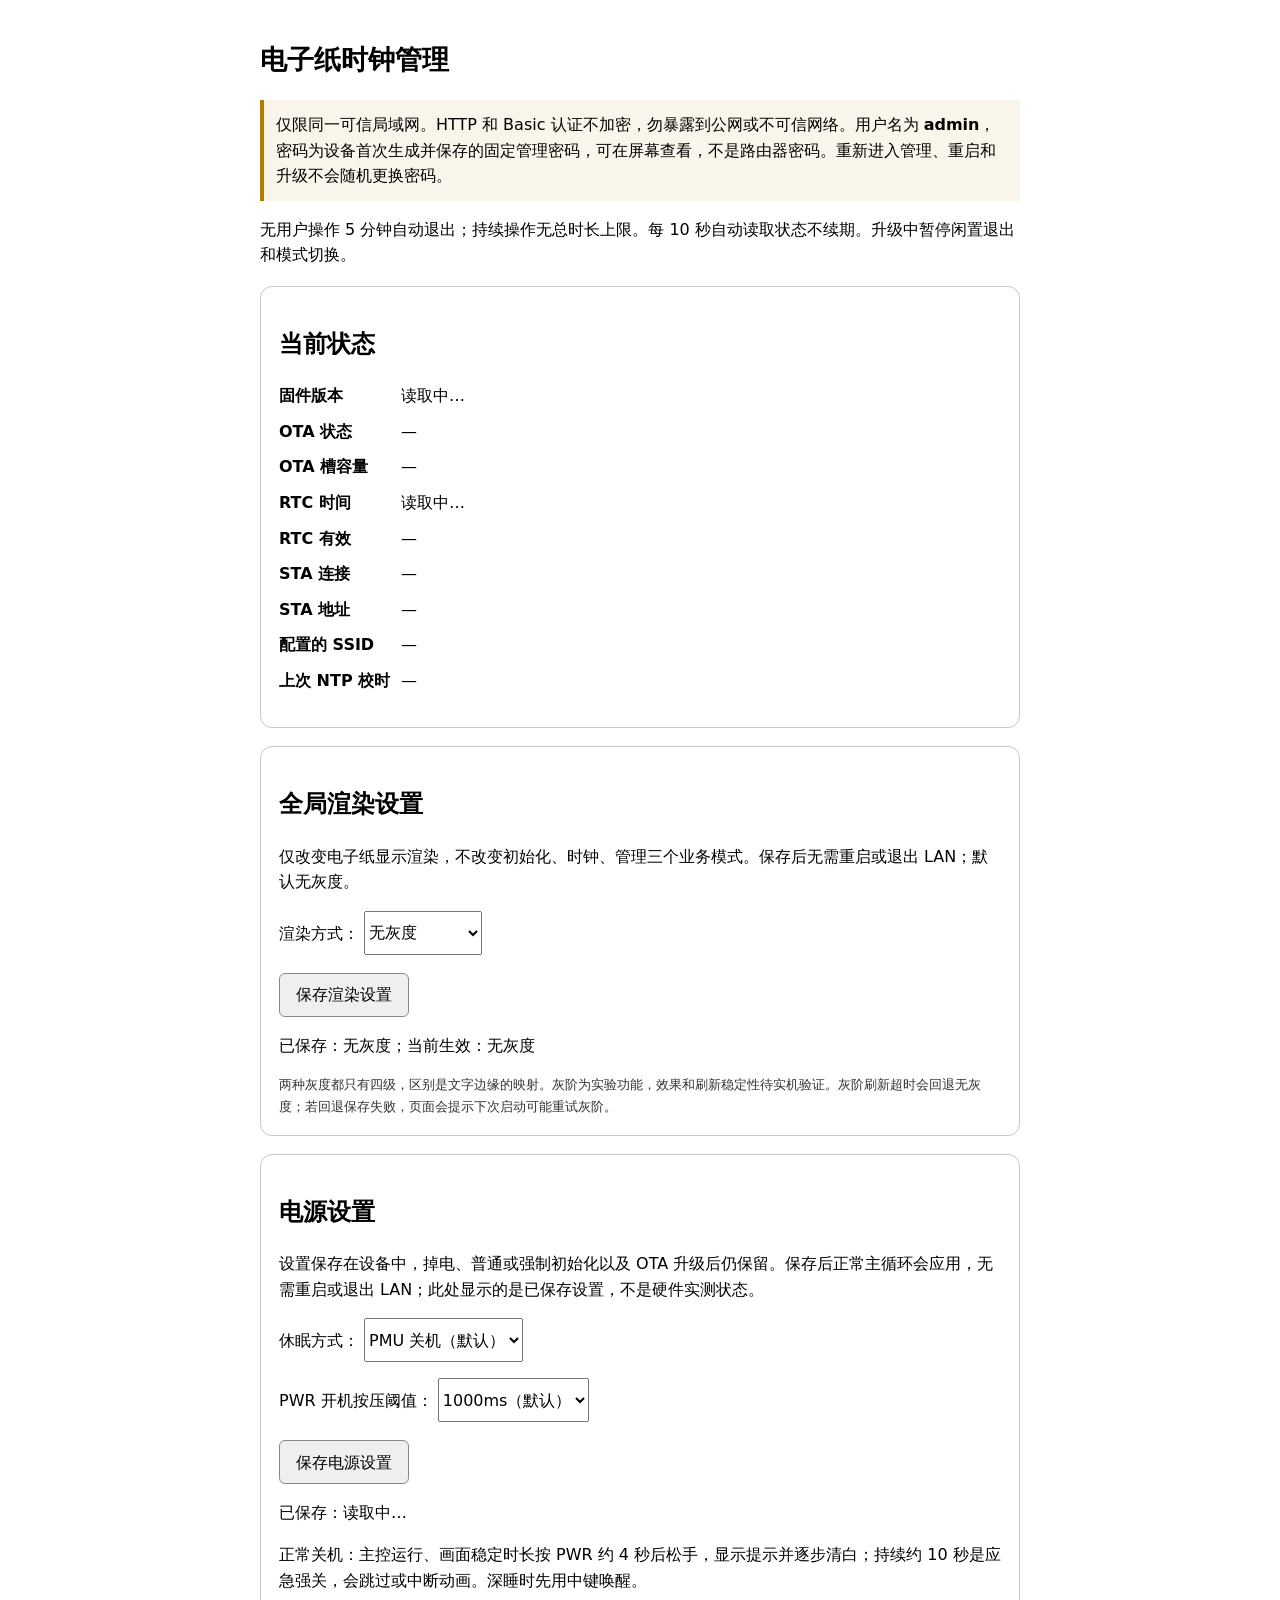
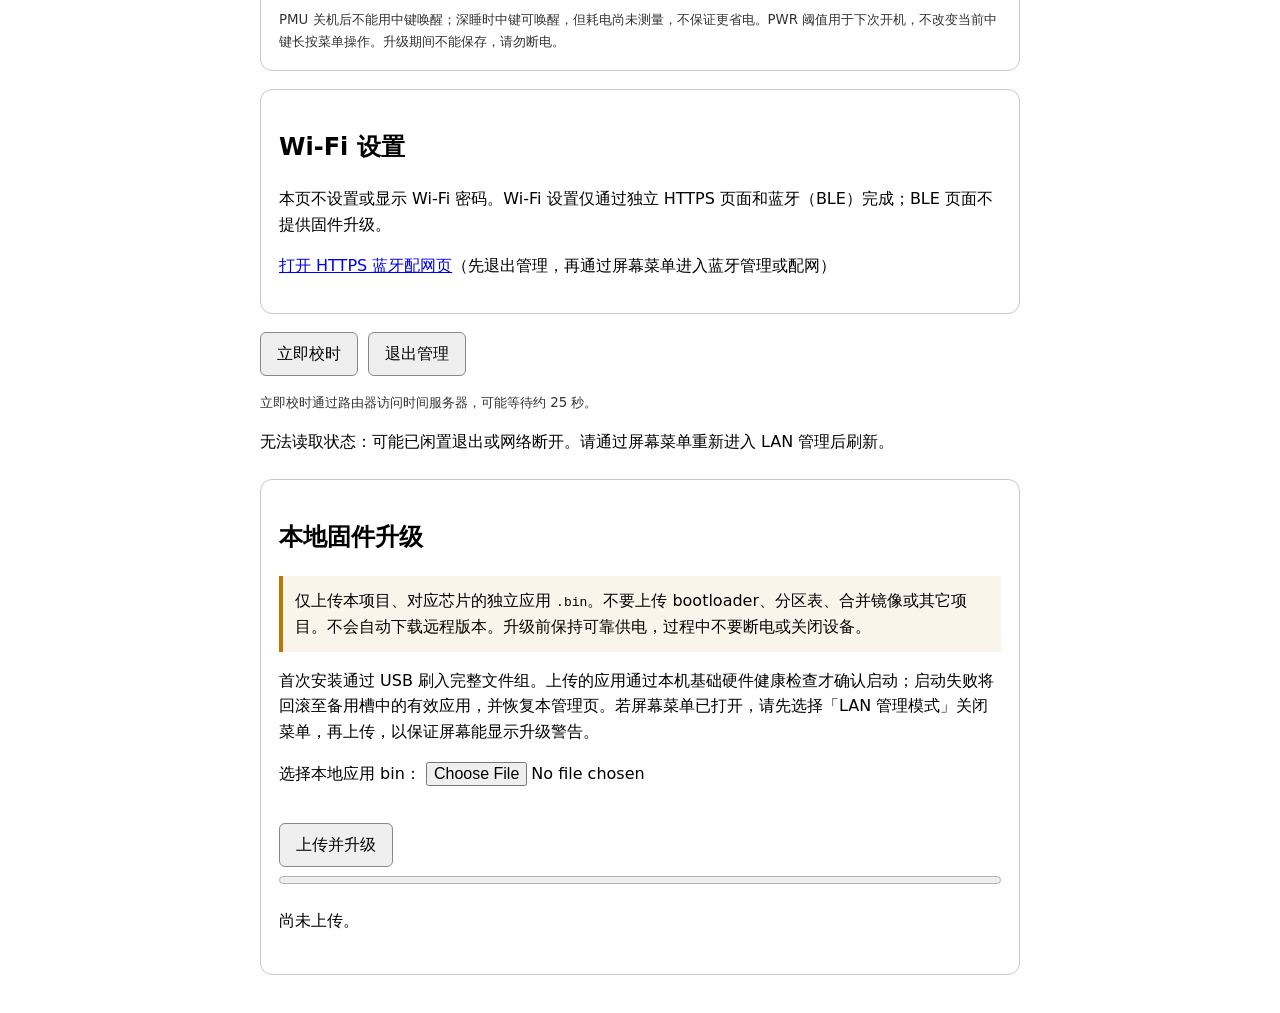
==== commit 20553338: "Show shutdown feedback and fade to white before software power-off" ====
--- a/main/admin.html
+++ b/main/admin.html
@@ -59,6 +59,7 @@
 <p>已保存：<span id="saved-power">读取中…</span></p>
 <p id="power-warning" role="status" aria-live="polite"></p>
 <p id="power-message" role="status" aria-live="polite"></p>
+<p>正常关机：主控运行、画面稳定时长按 PWR 约 4 秒后松手，显示提示并逐步清白；持续约 10 秒是应急强关，会跳过或中断动画。深睡时先用中键唤醒。</p>
 <small>PMU 关机后不能用中键唤醒；深睡时中键可唤醒，但耗电尚未测量，不保证更省电。PWR 阈值用于下次开机，不改变当前中键长按菜单操作。升级期间不能保存，请勿断电。</small>
 </section>
 <section aria-labelledby="wifi-title">
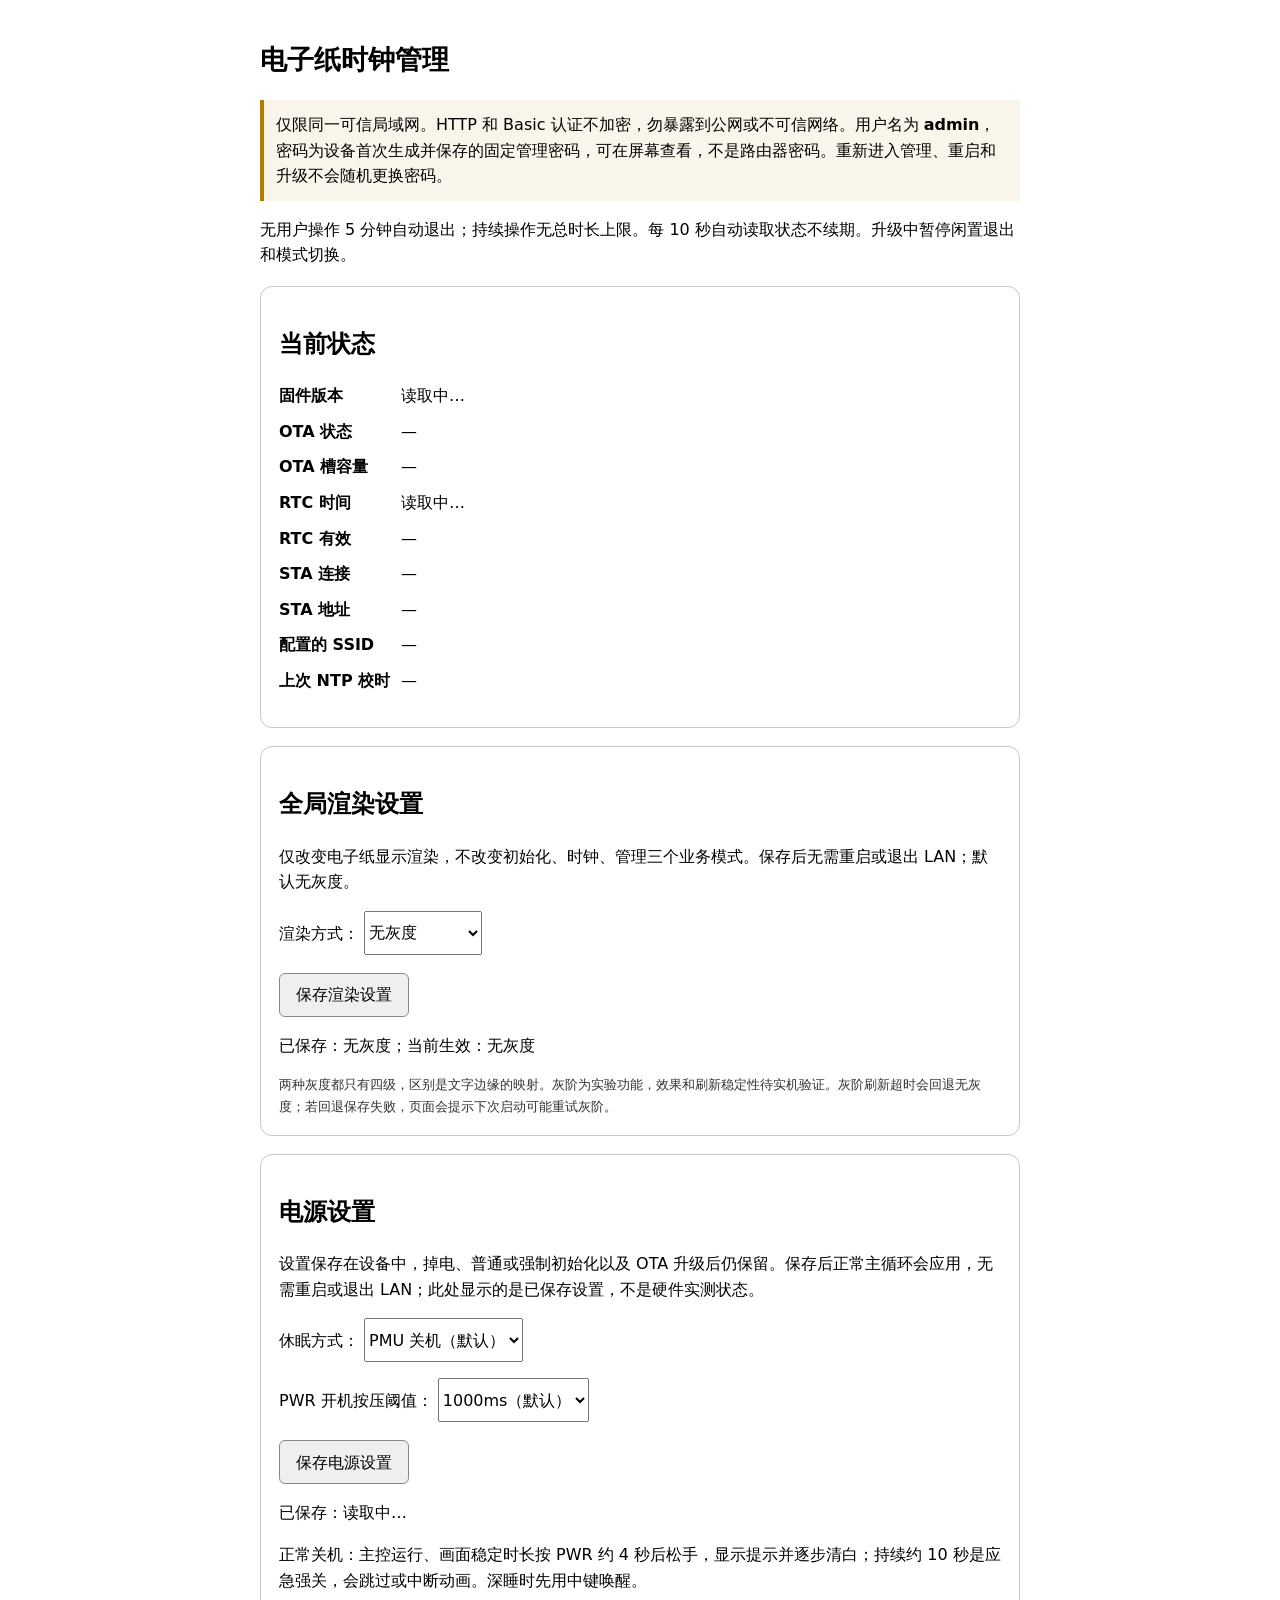
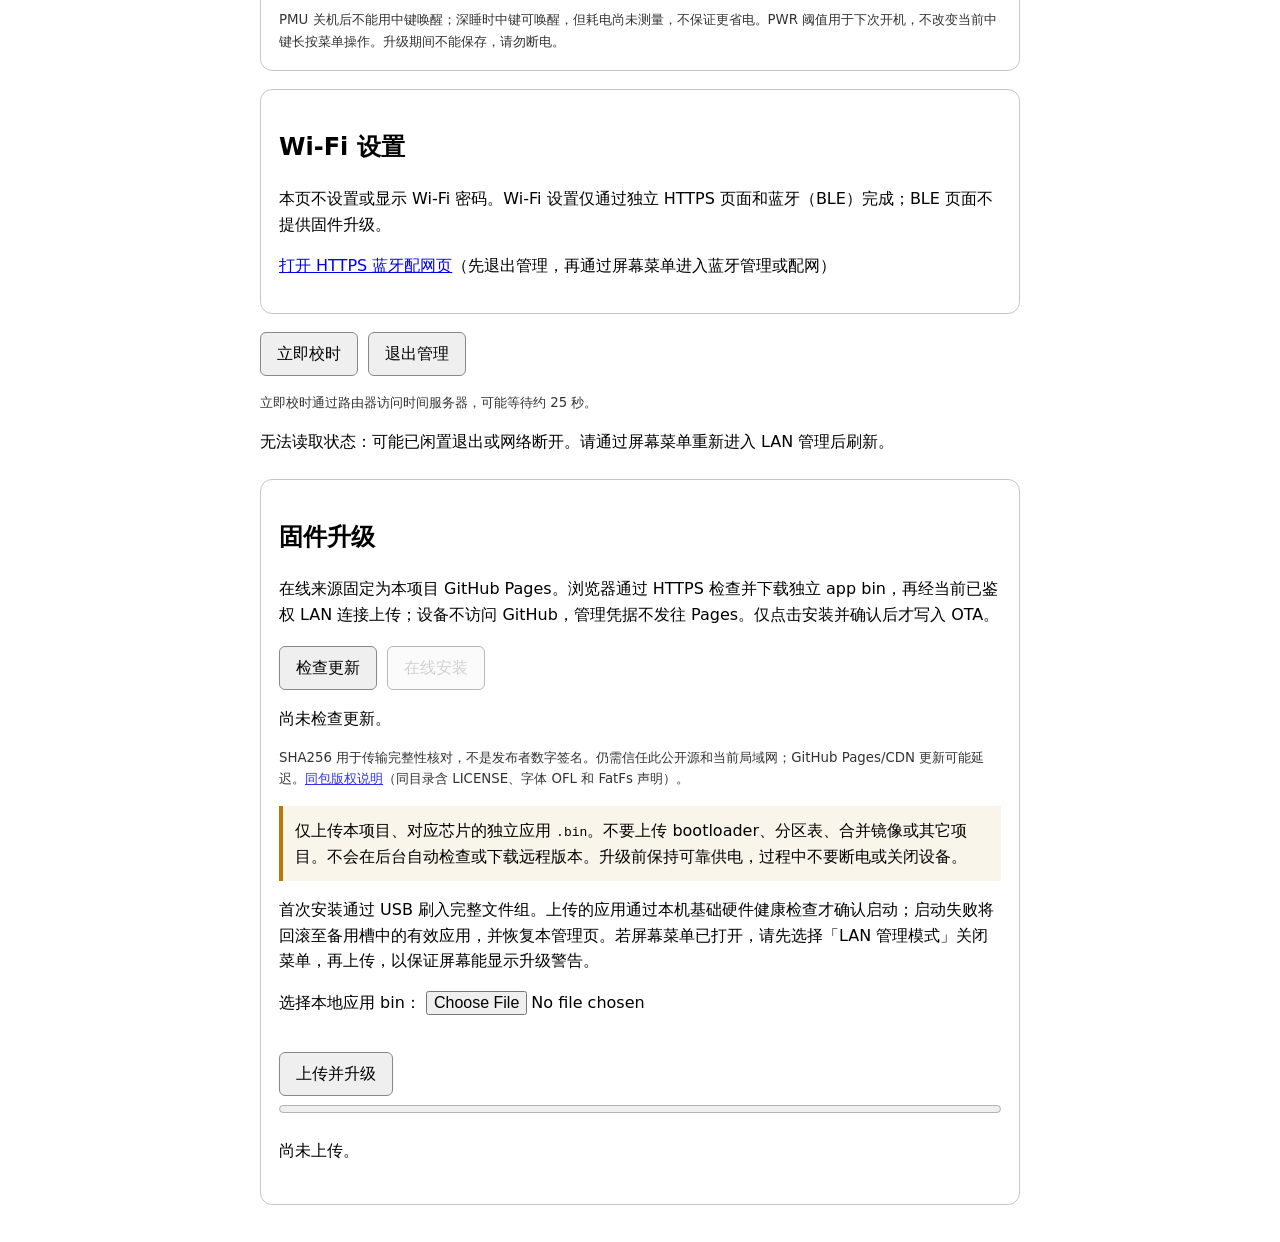
==== commit 88021e49: "Install verified app updates from GitHub Pages in LAN management" ====
--- a/main/admin.html
+++ b/main/admin.html
@@ -74,8 +74,12 @@
 <p><small>立即校时通过路由器访问时间服务器，可能等待约 25 秒。</small></p>
 <p id="message" role="status" aria-live="polite"></p>
 <section aria-labelledby="ota-title">
-<h2 id="ota-title">本地固件升级</h2>
-<p class="notice">仅上传本项目、对应芯片的独立应用 <code>.bin</code>。不要上传 bootloader、分区表、合并镜像或其它项目。不会自动下载远程版本。升级前保持可靠供电，过程中不要断电或关闭设备。</p>
+<h2 id="ota-title">固件升级</h2>
+<p>在线来源固定为本项目 GitHub Pages。浏览器通过 HTTPS 检查并下载独立 app bin，再经当前已鉴权 LAN 连接上传；设备不访问 GitHub，管理凭据不发往 Pages。仅点击安装并确认后才写入 OTA。</p>
+<div class="actions"><button id="check-update" type="button">检查更新</button><button id="install-update" type="button" disabled>在线安装</button></div>
+<p id="update-message" role="status" aria-live="polite">尚未检查更新。</p>
+<small>SHA256 用于传输完整性核对，不是发布者数字签名。仍需信任此公开源和当前局域网；GitHub Pages/CDN 更新可能延迟。<a href="https://billxc.github.io/epaper-clock/firmware/licenses/THIRD_PARTY.md" target="_blank" rel="noopener noreferrer">同包版权说明</a>（同目录含 LICENSE、字体 OFL 和 FatFs 声明）。</small>
+<p class="notice">仅上传本项目、对应芯片的独立应用 <code>.bin</code>。不要上传 bootloader、分区表、合并镜像或其它项目。不会在后台自动检查或下载远程版本。升级前保持可靠供电，过程中不要断电或关闭设备。</p>
 <p>首次安装通过 USB 刷入完整文件组。上传的应用通过本机基础硬件健康检查才确认启动；启动失败将回滚至备用槽中的有效应用，并恢复本管理页。若屏幕菜单已打开，请先选择「LAN 管理模式」关闭菜单，再上传，以保证屏幕能显示升级警告。</p>
 <label for="firmware">选择本地应用 bin：</label>
 <input id="firmware" type="file" accept=".bin,application/octet-stream">
@@ -88,6 +92,110 @@
 const byId = id => document.getElementById(id);
 let busy = false, ended = false, upgrading = false, baselineBoot = null;
 let renderDirty = false, powerDirty = false;
+let latestStatus = null, release = null;
+const manifestURL = 'https://billxc.github.io/epaper-clock/firmware/manifest.json';
+const updateMessage = text => { byId('update-message').textContent = text; };
+function updateGate() {
+  byId('install-update').disabled = busy || ended || !release || !!updateProblem(release, latestStatus);
+}
+function updateProblem(m, data) {
+  if (!data) return '无法读取设备状态，未允许安装。';
+  if (data.ota?.busy) return '设备正在升级，请稍后。';
+  if (!data.ota_sha256) return '当前设备不支持在线 SHA256 校验，请先手动升级支持版本。';
+  if (m.project !== data.project || m.chip !== data.chip) return 'manifest 项目或芯片与设备不匹配。';
+  if (m.version === data.appversion) return '已是同版本，无需安装。';
+  if (!(data.ota?.next_slot_bytes >= m.size)) return '另一 OTA 槽容量不足或不可用，不能在线扩容分区。';
+  return '';
+}
+function parseManifest(m) {
+  if (!m || m.schema !== 1 || typeof m.version !== 'string' || !/^[\x21-\x7e]{1,32}$/.test(m.version) ||
+      typeof m.project !== 'string' || !/^[\x21-\x7e]{1,31}$/.test(m.project) ||
+      !Number.isInteger(m.chip) || m.chip < 0 || m.chip > 65535 ||
+      !Number.isSafeInteger(m.size) || m.size < 288 || m.size > 16 * 1048576 ||
+      !/^[a-f0-9]{64}$/.test(m.sha256) || !/^[a-f0-9]{40}$/.test(m.commit) ||
+      typeof m.url !== 'string' || !/^app-[a-f0-9]{40}-[a-f0-9]{64}\.bin$/.test(m.url) ||
+      m.url !== `app-${m.commit}-${m.sha256}.bin`) throw new Error('manifest 格式或 app 路径不合法');
+  const url = new URL(m.url, manifestURL);
+  if (url.protocol !== 'https:' || url.origin !== new URL(manifestURL).origin ||
+      !url.pathname.startsWith('/epaper-clock/firmware/') || url.username || url.password || url.search || url.hash)
+    throw new Error('拒绝非固定 Pages 路径');
+  return Object.freeze({...m, downloadURL: url.href});
+}
+async function publicFetch(url) {
+  // No LAN credentials, Authorization, referrer or redirects to other hosts.
+  const response = await fetch(url, {mode:'cors', credentials:'omit', redirect:'error',
+    referrerPolicy:'no-referrer', cache:'no-store', signal:AbortSignal.timeout(120000)});
+  if (!response.ok) throw new Error(`公开源 HTTP ${response.status}`);
+  return response;
+}
+async function limitedBody(response, max) {
+  if (Number(response.headers.get('Content-Length')) > max) throw new Error('下载大小超出限制');
+  const reader = response.body.getReader(), chunks = [];
+  let size = 0;
+  try {
+    for (;;) {
+      const {done, value} = await reader.read();
+      if (done) break;
+      size += value.length;
+      if (size > max) throw new Error('下载大小超出 manifest 限制');
+      chunks.push(value);
+    }
+  } catch (error) { await reader.cancel().catch(() => {}); throw error; }
+  return new Blob(chunks);
+}
+async function deviceForUpdate() {
+  const data = await request('/api/status');
+  // Do not render the settings forms when checking updates.
+  latestStatus = data;
+  return data;
+}
+byId('check-update').addEventListener('click', async event => {
+  if (!event.isTrusted || busy || ended) return;
+  busy = true; release = null; controls(true);
+  updateMessage('正在检查公开源（不会下载固件或写入设备）…');
+  try {
+    const data = await deviceForUpdate();
+    const blob = await limitedBody(await publicFetch(manifestURL), 4096);
+    release = parseManifest(JSON.parse(await blob.text()));
+    updateMessage(`公开版本 ${release.version} / ${release.commit.slice(0, 7)} / ${release.size} 字节\n` +
+      (updateProblem(release, data) || '发现不同版本，可点击在线安装。版本号不代表新旧顺序，请确认目标版本。'));
+  } catch (error) { updateMessage(`检查失败：${error.message}。请确认互联网及 Pages CORS 可用；仍可手动上传。`); }
+  finally { busy = false; controls(false); }
+});
+byId('install-update').addEventListener('click', async event => {
+  if (!event.isTrusted || busy || ended || !release || updateProblem(release, latestStatus)) return;
+  const selected = release;
+  if (!confirm(`从固定 GitHub Pages 安装 ${selected.version}？\n请信任该公开来源并保持可靠供电，写入/校验/重启期间不要断电。`)) return;
+  busy = true; controls(true);
+  try {
+    let data = await deviceForUpdate();
+    let problem = updateProblem(selected, data);
+    if (problem) throw new Error(problem);
+    updateMessage('正在下载到浏览器，尚未写入设备；下载不延长 LAN 空闲计时…');
+    const blob = await limitedBody(await publicFetch(selected.downloadURL), selected.size);
+    if (blob.size !== selected.size) throw new Error('下载大小与 manifest 不一致');
+    // Match standalone ESP app metadata before starting the authenticated POST.
+    const head = new Uint8Array(await blob.slice(0, 288).arrayBuffer());
+    const view = new DataView(head.buffer);
+    const cstring = (start, length) => {
+      const bytes = head.slice(start, start + length), end = bytes.indexOf(0);
+      if (end < 0) throw new Error('应用描述无终止符');
+      return new TextDecoder('utf-8', {fatal:true}).decode(bytes.slice(0, end));
+    };
+    if (head[0] !== 0xe9 || view.getUint16(12, true) !== selected.chip ||
+        view.getUint32(32, true) !== 0xabcd5432 || cstring(48, 32) !== selected.version ||
+        cstring(80, 32) !== selected.project) throw new Error('下载的 app 镜像与 manifest 项目/芯片/版本不匹配');
+    data = await deviceForUpdate(); // Session may have expired while downloading.
+    problem = updateProblem(selected, data);
+    if (problem) throw new Error(problem);
+    updateMessage('下载完成；现在上传，设备将校验完整 SHA256 和 SDK 镜像。');
+    upgrading = true;
+    uploadApplication(blob, data.boot_id, selected.sha256);
+  } catch (error) {
+    updateMessage(`在线安装未开始：${error.message}。未切换启动固件，可重试或手动上传。`);
+    busy = upgrading = false; controls(false);
+  }
+});
 const sleepNames = {pmu:'PMU 关机', deep_sleep:'ESP 深睡'};
 const renderNames = {mono:'无灰度', linear:'线性灰度', ink_match:'轮廓匹配四灰'};
 const canonicalRender = mode => Object.hasOwn(renderNames, mode) ? mode : 'mono';
@@ -95,6 +203,7 @@
 const otaMessage = text => { byId('ota-message').textContent = text; };
 function controls(disabled) {
   document.querySelectorAll('button,input,select').forEach(el => { el.disabled = disabled; });
+  updateGate();
 }
 async function request(path, body, timeout = 35000) {
   const options = {credentials: 'same-origin', cache: 'no-store', signal: AbortSignal.timeout(timeout)};
@@ -119,6 +228,8 @@
   }
 }
 function render(data) {
+  latestStatus = data;
+  updateGate();
   baselineBoot = data.boot_id;
   byId('version').textContent = data.appversion || '未知';
   // Missing render fields retain the monochrome default.
@@ -280,6 +391,7 @@
     otaMessage('请选择非空的本地应用 .bin 文件。');
     return;
   }
+  if (!confirm('确认上传此独立 app bin？请信任文件来源，并保持可靠供电，升级期间不要断电。')) return;
   busy = upgrading = true;
   controls(true);
   let oldBoot;
@@ -294,11 +406,15 @@
     controls(false);
     return;
   }
+  uploadApplication(file, oldBoot);
+});
+function uploadApplication(file, oldBoot, sha256) {
   const xhr = new XMLHttpRequest();
   xhr.open('POST', '/api/ota');
   xhr.withCredentials = true;
   xhr.timeout = 660000;
   xhr.setRequestHeader('Content-Type', 'application/octet-stream');
+  if (sha256) xhr.setRequestHeader('X-Firmware-SHA256', sha256);
   byId('progress').value = 0;
   otaMessage('正在上传 0%，请勿断电…');
   xhr.upload.onprogress = progress => {
@@ -332,8 +448,8 @@
   xhr.onerror = uncertain;
   xhr.ontimeout = uncertain;
   xhr.onabort = uncertain;
-  xhr.send(file); // Raw File stream, no base64, FormData or whole-file RAM copy.
-});
+  xhr.send(file); // Raw Blob/File, no base64 or FormData.
+}
 window.addEventListener('beforeunload', event => {
   if (upgrading) { event.preventDefault(); event.returnValue = ''; }
 });
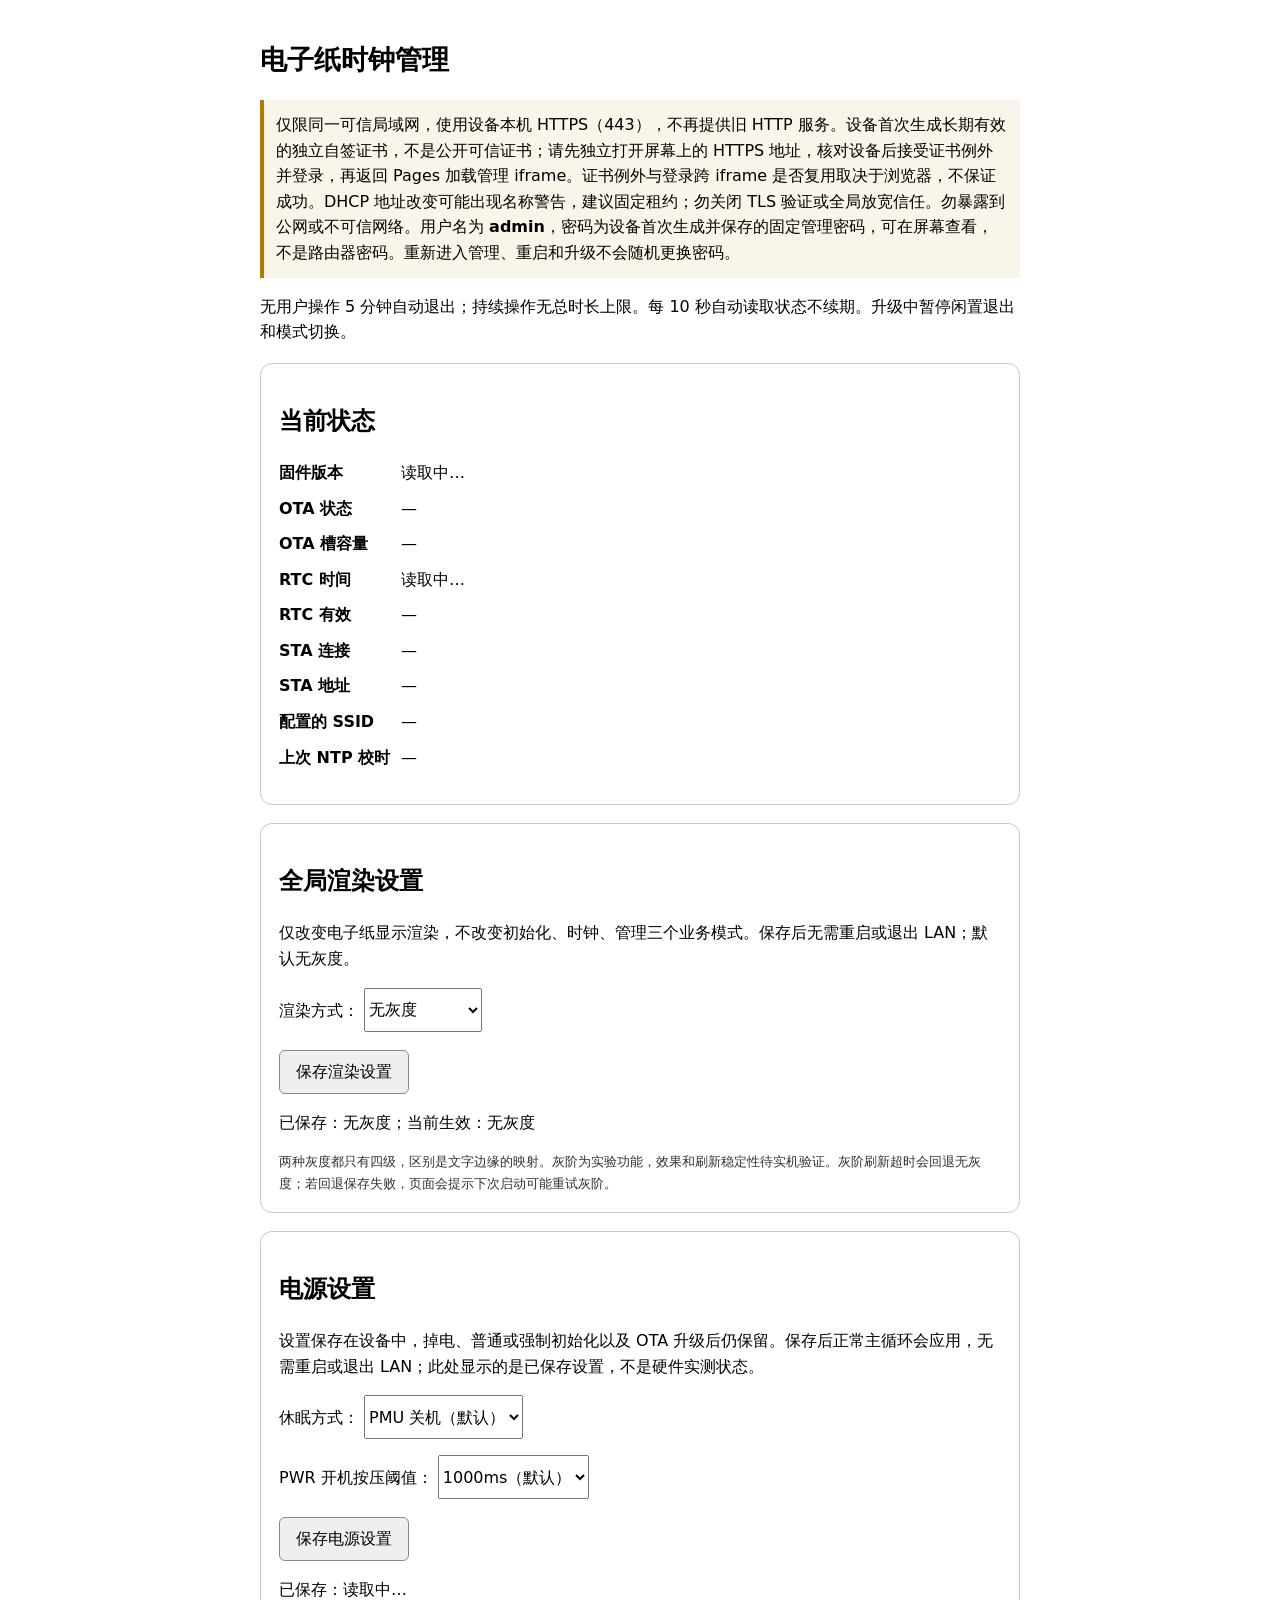
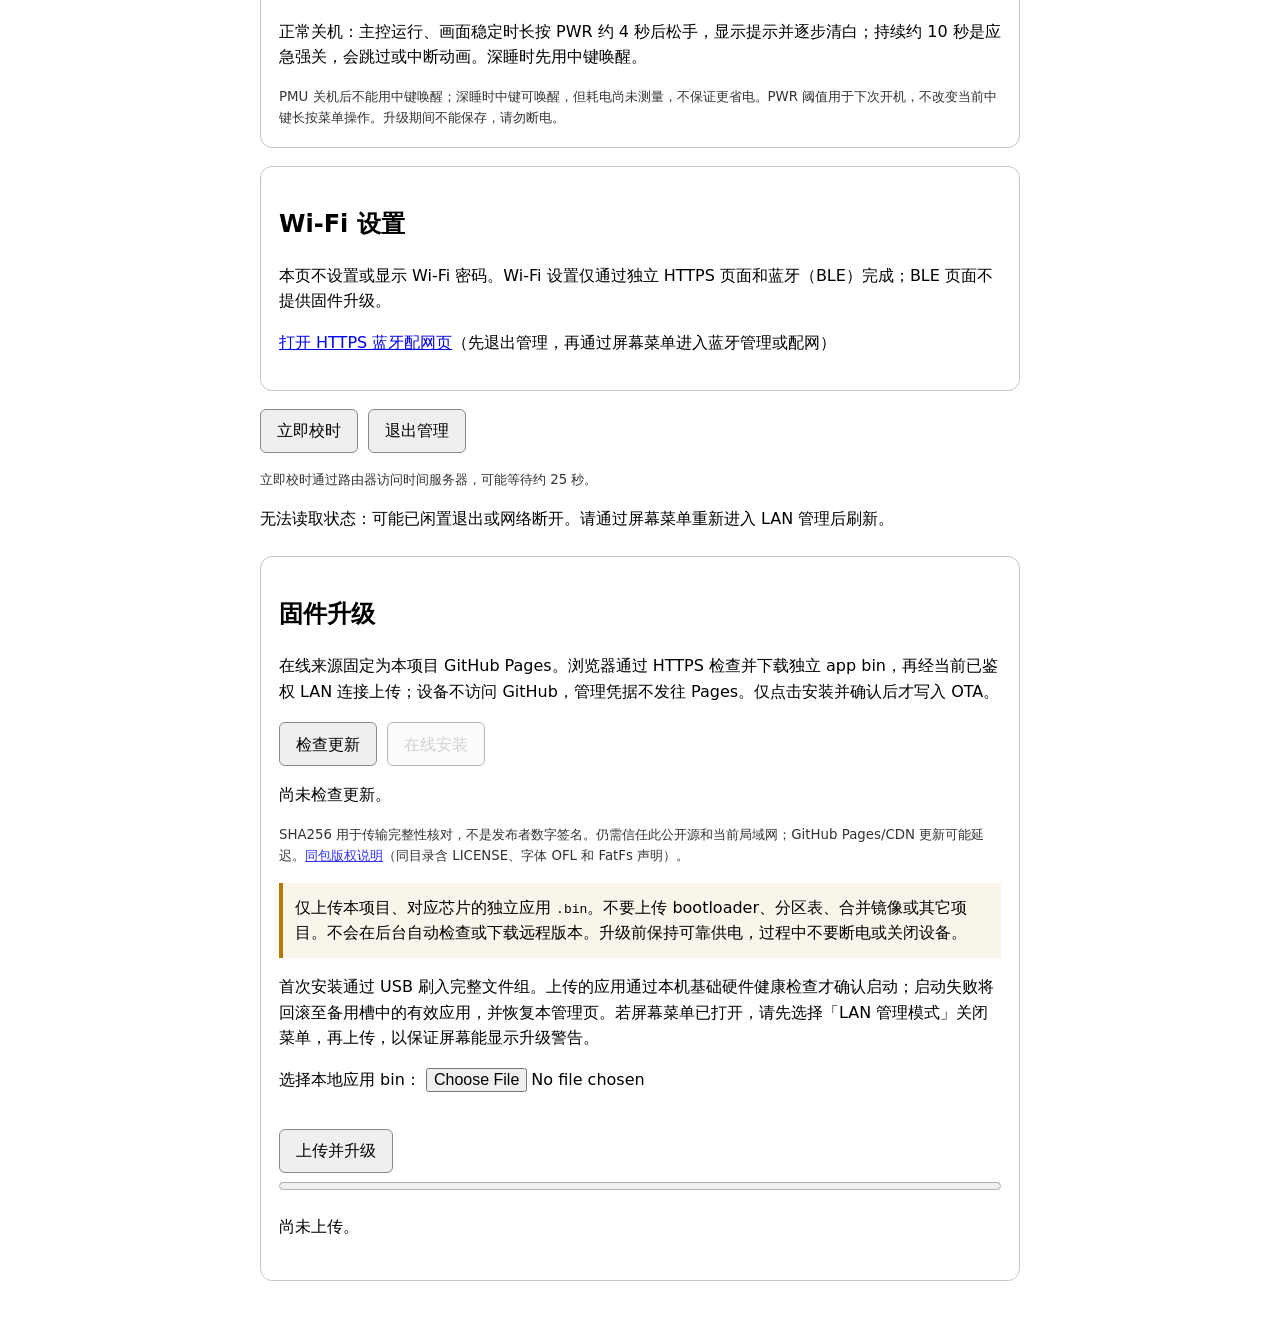
==== commit b1c2e472: "Add persistent HTTPS LAN identity and Pages iframe update bridge" ====
--- a/main/admin.html
+++ b/main/admin.html
@@ -5,12 +5,12 @@
 <meta name="viewport" content="width=device-width,initial-scale=1">
 <title>电子纸时钟管理</title>
 <style>
-:root{color-scheme:light dark;font-family:system-ui,sans-serif;line-height:1.6}body{max-width:760px;margin:auto;padding:20px}h1{font-size:1.7rem}section{border:1px solid #8887;border-radius:12px;padding:18px;margin:18px 0}.notice{border-left:4px solid #b77900;padding:12px;background:#bb880015}dl{display:grid;grid-template-columns:7em 1fr;gap:10px}dt{font-weight:bold}dd{margin:0;overflow-wrap:anywhere}button,input,select{font:inherit;box-sizing:border-box;min-height:44px;max-width:100%}button{padding:8px 16px;cursor:pointer;border:1px solid #888;border-radius:6px}button:disabled{cursor:wait;opacity:.6}.actions{display:flex;flex-wrap:wrap;gap:10px;margin-top:18px}small{display:block;opacity:.8}#message,#ota-message{white-space:pre-wrap;overflow-wrap:anywhere;min-height:2em}progress{width:100%}@media(max-width:440px){body{padding:12px}section{padding:12px}dl{grid-template-columns:6em 1fr}.actions button{width:100%}}
+[hidden]{display:none!important}:root{color-scheme:light dark;font-family:system-ui,sans-serif;line-height:1.6}body{max-width:760px;margin:auto;padding:20px}h1{font-size:1.7rem}section{border:1px solid #8887;border-radius:12px;padding:18px;margin:18px 0}.notice{border-left:4px solid #b77900;padding:12px;background:#bb880015}dl{display:grid;grid-template-columns:7em 1fr;gap:10px}dt{font-weight:bold}dd{margin:0;overflow-wrap:anywhere}button,input,select{font:inherit;box-sizing:border-box;min-height:44px;max-width:100%}button{padding:8px 16px;cursor:pointer;border:1px solid #888;border-radius:6px}button:disabled{cursor:wait;opacity:.6}.actions{display:flex;flex-wrap:wrap;gap:10px;margin-top:18px}small{display:block;opacity:.8}#message,#ota-message{white-space:pre-wrap;overflow-wrap:anywhere;min-height:2em}progress{width:100%}@media(max-width:440px){body{padding:12px}section{padding:12px}dl{grid-template-columns:6em 1fr}.actions button{width:100%}}
 </style>
 </head>
 <body>
 <h1>电子纸时钟管理</h1>
-<p class="notice">仅限同一可信局域网。HTTP 和 Basic 认证不加密，勿暴露到公网或不可信网络。用户名为 <b>admin</b>，密码为设备首次生成并保存的固定管理密码，可在屏幕查看，不是路由器密码。重新进入管理、重启和升级不会随机更换密码。</p>
+<p class="notice">仅限同一可信局域网，使用设备本机 HTTPS（443），不再提供旧 HTTP 服务。设备首次生成长期有效的独立自签证书，不是公开可信证书；请先独立打开屏幕上的 HTTPS 地址，核对设备后接受证书例外并登录，再返回 Pages 加载管理 iframe。证书例外与登录跨 iframe 是否复用取决于浏览器，不保证成功。DHCP 地址改变可能出现名称警告，建议固定租约；勿关闭 TLS 验证或全局放宽信任。勿暴露到公网或不可信网络。用户名为 <b>admin</b>，密码为设备首次生成并保存的固定管理密码，可在屏幕查看，不是路由器密码。重新进入管理、重启和升级不会随机更换密码。</p>
 <p>无用户操作 5 分钟自动退出；持续操作无总时长上限。每 10 秒自动读取状态不续期。升级中暂停闲置退出和模式切换。</p>
 <section aria-labelledby="status-title">
 <h2 id="status-title">当前状态</h2>
@@ -76,7 +76,7 @@
 <section aria-labelledby="ota-title">
 <h2 id="ota-title">固件升级</h2>
 <p>在线来源固定为本项目 GitHub Pages。浏览器通过 HTTPS 检查并下载独立 app bin，再经当前已鉴权 LAN 连接上传；设备不访问 GitHub，管理凭据不发往 Pages。仅点击安装并确认后才写入 OTA。</p>
-<div class="actions"><button id="check-update" type="button">检查更新</button><button id="install-update" type="button" disabled>在线安装</button></div>
+<div class="actions" id="direct-update-actions"><button id="check-update" type="button">检查更新</button><button id="install-update" type="button" disabled>在线安装</button></div>
 <p id="update-message" role="status" aria-live="polite">尚未检查更新。</p>
 <small>SHA256 用于传输完整性核对，不是发布者数字签名。仍需信任此公开源和当前局域网；GitHub Pages/CDN 更新可能延迟。<a href="https://billxc.github.io/epaper-clock/firmware/licenses/THIRD_PARTY.md" target="_blank" rel="noopener noreferrer">同包版权说明</a>（同目录含 LICENSE、字体 OFL 和 FatFs 声明）。</small>
 <p class="notice">仅上传本项目、对应芯片的独立应用 <code>.bin</code>。不要上传 bootloader、分区表、合并镜像或其它项目。不会在后台自动检查或下载远程版本。升级前保持可靠供电，过程中不要断电或关闭设备。</p>
@@ -174,17 +174,7 @@
     updateMessage('正在下载到浏览器，尚未写入设备；下载不延长 LAN 空闲计时…');
     const blob = await limitedBody(await publicFetch(selected.downloadURL), selected.size);
     if (blob.size !== selected.size) throw new Error('下载大小与 manifest 不一致');
-    // Match standalone ESP app metadata before starting the authenticated POST.
-    const head = new Uint8Array(await blob.slice(0, 288).arrayBuffer());
-    const view = new DataView(head.buffer);
-    const cstring = (start, length) => {
-      const bytes = head.slice(start, start + length), end = bytes.indexOf(0);
-      if (end < 0) throw new Error('应用描述无终止符');
-      return new TextDecoder('utf-8', {fatal:true}).decode(bytes.slice(0, end));
-    };
-    if (head[0] !== 0xe9 || view.getUint16(12, true) !== selected.chip ||
-        view.getUint32(32, true) !== 0xabcd5432 || cstring(48, 32) !== selected.version ||
-        cstring(80, 32) !== selected.project) throw new Error('下载的 app 镜像与 manifest 项目/芯片/版本不匹配');
+    validateAppHeader(await blob.slice(0, 288).arrayBuffer(), selected);
     data = await deviceForUpdate(); // Session may have expired while downloading.
     problem = updateProblem(selected, data);
     if (problem) throw new Error(problem);
@@ -193,6 +183,101 @@
     uploadApplication(blob, data.boot_id, selected.sha256);
   } catch (error) {
     updateMessage(`在线安装未开始：${error.message}。未切换启动固件，可重试或手动上传。`);
+    busy = upgrading = false; controls(false);
+  }
+});
+// Only this fixed publisher may drive the embedded transfer bridge. Never send
+// raw /api/status (IP/SSID), credentials or arbitrary server error text upstream.
+const bridgeOrigin = 'https://billxc.github.io', bridgeProtocol = 'epaper-admin-v1';
+const embedded = window.parent !== window;
+let bridgeNonce = null, bridgeReady = false, helloPending = false, bridgeRequest = null;
+const usedInstallIds = new Set();
+const hex128 = value => typeof value === 'string' && /^[a-f0-9]{32}$/.test(value);
+if (embedded) {
+  byId('direct-update-actions').hidden = true;
+  updateMessage('推荐在父 Pages 检查并确认安装；父页同源下载后交给本设备页上传。仍可手动上传本地文件。');
+}
+function bridgeSend(type, fields = {}) {
+  if (embedded && bridgeNonce) window.parent.postMessage(
+    {protocol:bridgeProtocol, type, nonce:bridgeNonce, ...fields}, bridgeOrigin);
+}
+function bridgeError(requestId, code, message) {
+  bridgeSend('error', { ...(requestId ? {requestId} : {}), code, message });
+}
+function bridgeResult(state) {
+  if (!bridgeRequest) return;
+  bridgeSend('result', {requestId:bridgeRequest, state});
+  if (state !== 'rebooting') bridgeRequest = null;
+}
+function validateAppHeader(buffer, selected) {
+  const head = new Uint8Array(buffer, 0, Math.min(288, buffer.byteLength));
+  if (head.length < 288) throw new Error('应用描述太短');
+  const view = new DataView(head.buffer, head.byteOffset, head.byteLength);
+  const cstring = (start, length) => {
+    const bytes = head.slice(start, start + length), end = bytes.indexOf(0);
+    if (end < 0) throw new Error('应用描述无终止符');
+    return new TextDecoder('utf-8', {fatal:true}).decode(bytes.slice(0, end));
+  };
+  if (head[0] !== 0xe9 || view.getUint16(12, true) !== selected.chip ||
+      view.getUint32(32, true) !== 0xabcd5432 || cstring(48, 32) !== selected.version ||
+      cstring(80, 32) !== selected.project) throw new Error('app 镜像与 manifest 不匹配');
+}
+window.addEventListener('message', async event => {
+  const m = event.data;
+  if (!embedded || event.source !== window.parent || event.origin !== bridgeOrigin ||
+      !m || m.protocol !== bridgeProtocol || !hex128(m.nonce)) return;
+  if (m.type === 'hello') {
+    if (bridgeNonce && m.nonce !== bridgeNonce) return;
+    bridgeNonce = m.nonce;
+    if (helloPending || ended) return;
+    helloPending = true;
+    try {
+      const data = await deviceForUpdate(); // Authenticated success, not iframe onload.
+      if (!data.ota_sha256 || !Number.isInteger(data.chip) || typeof data.project !== 'string' ||
+          typeof data.appversion !== 'string' || !Number.isSafeInteger(data.ota?.next_slot_bytes))
+        throw new Error('unsupported');
+      bridgeReady = true;
+      bridgeSend('ready', {version:data.appversion, project:data.project, chip:data.chip,
+        next_slot_bytes:data.ota.next_slot_bytes, capabilities:['sha256','transfer-install']});
+    } catch (_) {
+      bridgeReady = false;
+      bridgeError(null, 'status', '设备鉴权状态读取失败；请在顶层打开设备 HTTPS 地址信任证书并登录，再重新加载 iframe。');
+    } finally { helloPending = false; }
+    return;
+  }
+  if (m.nonce !== bridgeNonce || m.type !== 'install' || !hex128(m.requestId)) return;
+  const id = m.requestId;
+  if (!bridgeReady || ended) { bridgeError(id, 'status', '管理未就绪或已结束，请重新打开管理。'); return; }
+  if (usedInstallIds.has(id) || usedInstallIds.size >= 32) {
+    bridgeError(id, 'replay', '请求已使用；不会自动重装，请核对状态。'); return;
+  }
+  if (busy || upgrading) { bridgeError(id, 'busy', '设备管理正在操作或升级，请稍后核对状态。'); return; }
+  if (m.confirmed !== true) { bridgeError(id, 'confirm', '必须由父页用户明确点击安装并确认可靠供电。'); return; }
+  usedInstallIds.add(id); // Consume before any async operation; never replay automatically.
+  busy = true; controls(true);
+  let code = 'manifest', compatibilityProblem = '';
+  try {
+    const selected = parseManifest(m.manifest);
+    if (!(m.buffer instanceof ArrayBuffer) || m.buffer.byteLength !== selected.size)
+      throw new Error('size');
+    code = 'image';
+    validateAppHeader(m.buffer, selected);
+    code = 'status';
+    const data = await deviceForUpdate();
+    compatibilityProblem = updateProblem(selected, data);
+    if (compatibilityProblem) throw new Error('incompatible');
+    // Exactly one activity request for this explicit confirmed parent action;
+    // hello, polling and all other bridge messages never keep management alive.
+    await request('/api/activity', {});
+    const blob = new Blob([m.buffer], {type:'application/octet-stream'});
+    bridgeRequest = id;
+    upgrading = true;
+    updateMessage('父页固件已交付；设备同源上传并校验完整 SHA256/SDK 镜像，请勿断电。');
+    uploadApplication(blob, data.boot_id, selected.sha256);
+  } catch (_) {
+    bridgeError(id, code, code === 'manifest' ? 'manifest 或固件大小不符合固定 Pages 发布标准。' :
+      code === 'image' ? '固件头部项目、芯片或版本与 manifest 不匹配。' :
+      compatibilityProblem || '设备鉴权状态读取或会话续期失败，请在顶层重新登录并核对设备。');
     busy = upgrading = false; controls(false);
   }
 });
@@ -359,6 +444,7 @@
         otaMessage(ota.state === 'success'
           ? `升级成功，已重新连接。当前版本：${data.appversion}（目标：${ota.expected_version}）。闲置 5 分钟返回时钟。`
           : `新固件未成功启动，已回滚并恢复服务。当前版本：${data.appversion}；尝试版本：${ota.expected_version}。`);
+        bridgeResult(ota.state);
         busy = upgrading = false;
         controls(false);
         return;
@@ -366,6 +452,8 @@
       if (ota.state === 'error' && !ota.busy) {
         render(data);
         otaMessage(`升级失败：${ota.message}。未切换启动固件，可重新选择文件上传。`);
+        if (bridgeRequest) bridgeError(bridgeRequest, 'upload', '设备报告升级失败，未确认新固件启动，请查看设备管理。');
+        bridgeRequest = null;
         busy = upgrading = false;
         controls(false);
         return;
@@ -374,6 +462,7 @@
           ['idle', 'success', 'rollback'].includes(ota.state)) {
         render(data);
         otaMessage('设备仍在原管理会话，未确认本次上传/重启。旧固件继续服务，可重新上传；不是新的升级成功结果。');
+        bridgeResult('unconfirmed');
         busy = upgrading = false;
         controls(false);
         return;
@@ -383,6 +472,7 @@
   busy = upgrading = false;
   controls(false);
   otaMessage('未能确认重启结果。请查看屏幕；如已闲置退出，请重新进入 LAN 管理并刷新。不要在状态不明时断电。');
+  bridgeResult('unconfirmed');
 }
 byId('upgrade').addEventListener('click', async event => {
   if (!event.isTrusted || busy || ended) return;
@@ -431,11 +521,14 @@
   xhr.onload = () => {
     if (xhr.status >= 200 && xhr.status < 300) {
       otaMessage('校验通过，正在重启。自动重连并确认新版本/回滚结果…');
+      bridgeResult('rebooting');
       void reconnect(oldBoot);
     } else {
       let reason = '上传被拒绝';
       try { reason = JSON.parse(xhr.responseText).error || reason; } catch (_) {}
       otaMessage(`升级失败：${reason}。可重新选择文件上传。`);
+      if (bridgeRequest) bridgeError(bridgeRequest, 'upload', '设备拒绝上传或完整 SHA256/SDK 校验失败，请查看设备管理。');
+      bridgeRequest = null;
       busy = upgrading = false;
       controls(false);
       void poll();
